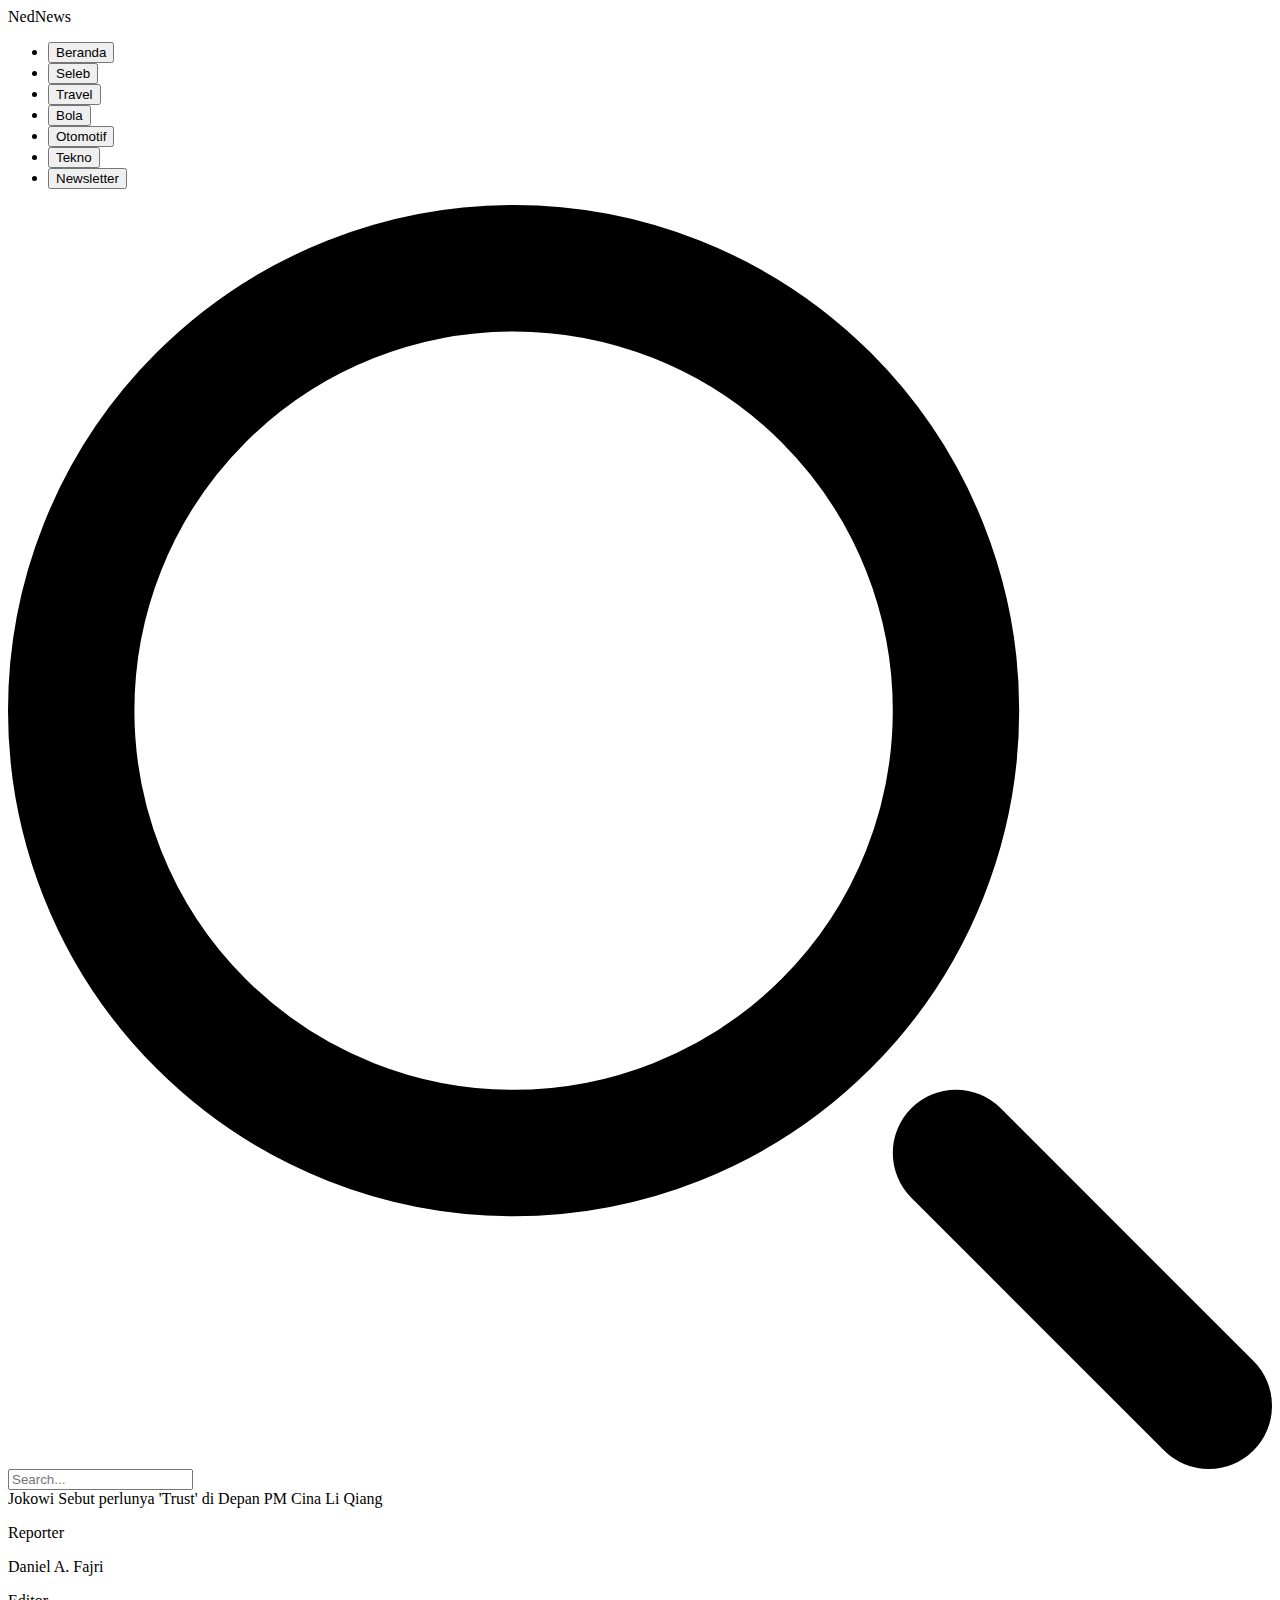
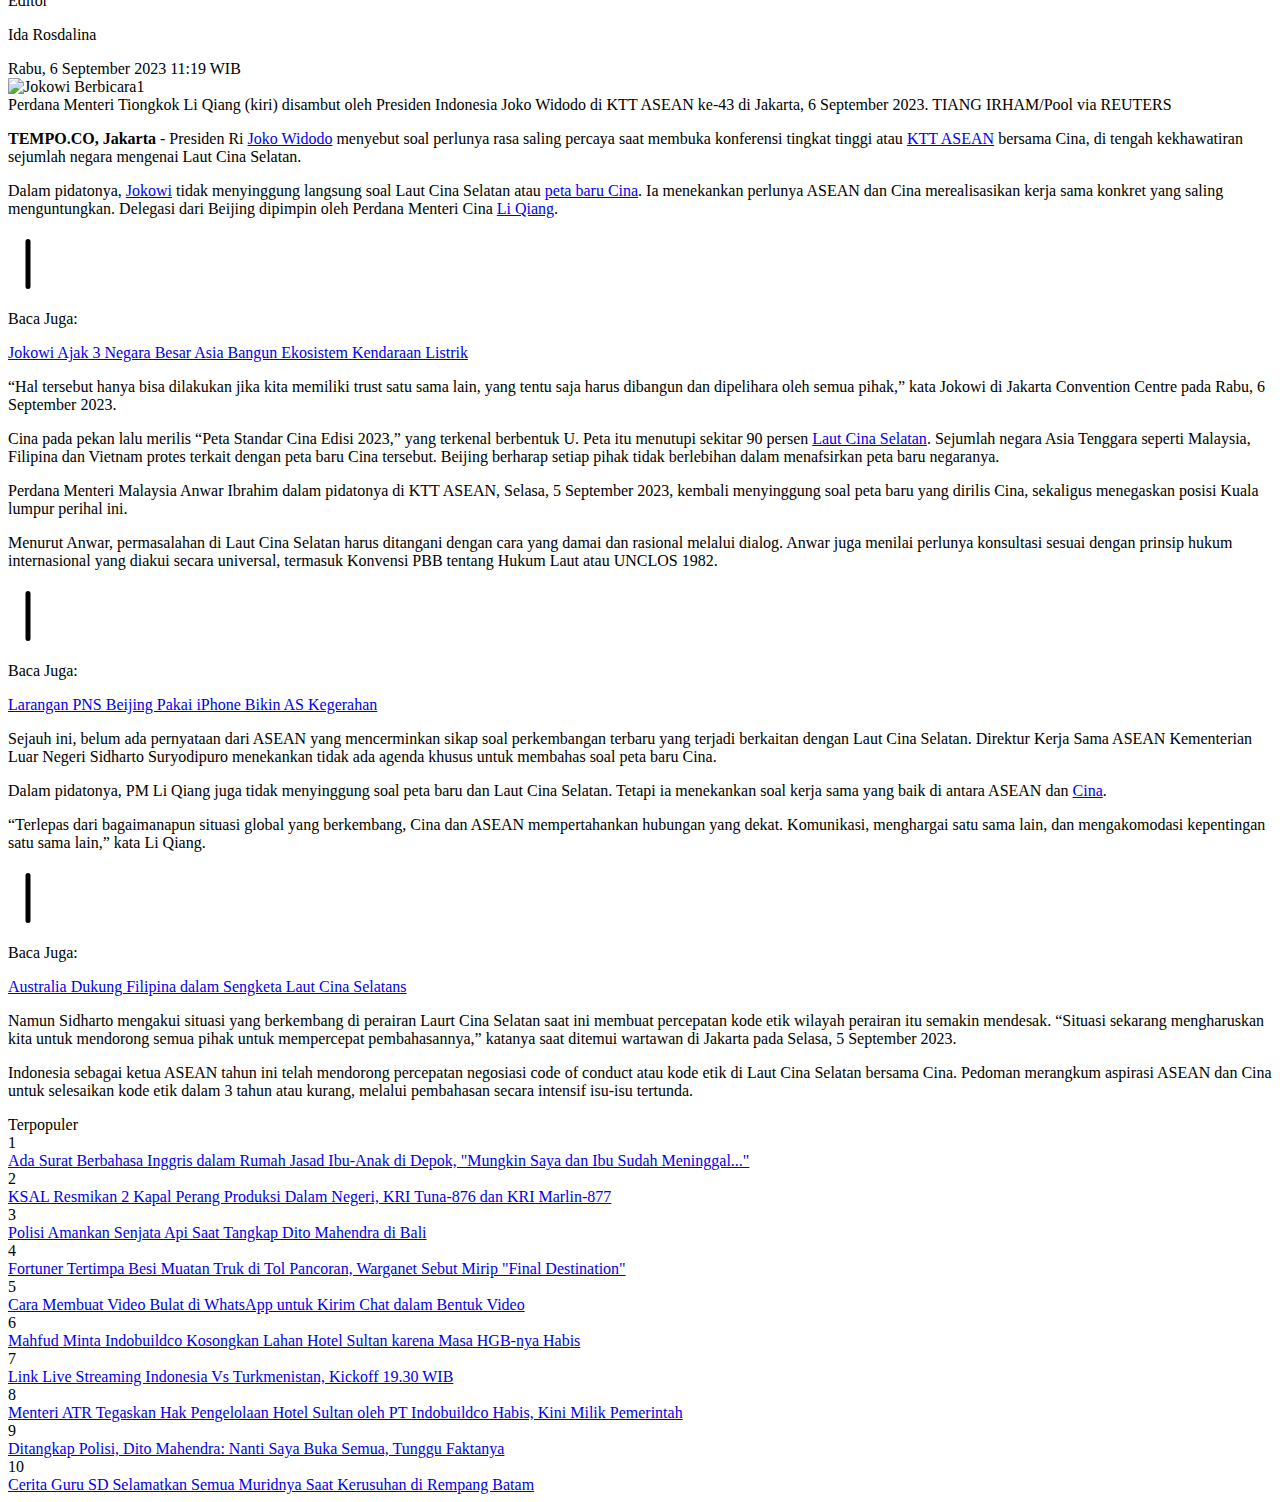
==== index.html @ 339fcae9 "Rename assignment1.html to index.html" ====
<html lang="en">
<head>
    <meta charset="UTF-8">
    <meta name="viewport" content="width=device-width, initial-scale=1.0">
    
    <link href="./tailwindstyle.css" rel="stylesheet">
    <title>NedNews</title>
    
    <link rel = "icon" href ="title.png" type = "image/x-icon">

</head>
<body>
    <nav class="border-black">
        <div class="border-b-2 flex flex-wrap items-centers justify-between max-w-full px-24">
            <a class="flex items-center pl-4">
                <div class="font-bold text-black opacity-90 text-2xl">
                    NedNews
                </div>
            </a>
            <div class="block w-auto items-center pt-4">
                <ul class="flex font-medium text-lg flex-row space-x-10 p-0">
                    <li>
                        <a href="https://www.tempo.co/"><button class="px-2 hover:text-blue-400">Beranda</button></a>
                    </li>
                    <li>
                        <a href="https://seleb.tempo.co/"><button class="px-2 hover:text-blue-400">Seleb</button></a>
                    </li>
                    <li>
                        <a href="https://travel.tempo.co/"><button class="px-2 hover:text-blue-400">Travel</button></a>
                    </li>
                    <li>
                        <a href="https://bola.tempo.co/"><button class="px-2 hover:text-blue-400">Bola</button></a>
                    </li>
                    <li>
                        <a href="https://otomotif.tempo.co/"><button class="px-2 hover:text-blue-400">Otomotif</button></a>
                    </li>
                    <li>
                        <a href="https://tekno.tempo.co/"><button class="px-2 hover:text-blue-400">Tekno</button></a>
                    </li>
                    <li>
                        <a href="https://newsletter.tempo.co/"><button id="test" class="px-2 hover:text-blue-400">Newsletter</button></a>
                    </li>
                </ul>
            </div>
            
            <div class="items-center pt-3 mb-3">
                <div class="relative">
                    <div class="absolute inset-2.5 w-4 h-4 flex items-center pointer-events-none">
                        <svg class=" text-black" aria-hidden="true" xmlns="http://www.w3.org/2000/svg" fill="none" viewBox="0 0 20 20">
                            <path stroke="currentColor" stroke-linecap="round" stroke-linejoin="round" stroke-width="2" d="m19 19-4-4m0-7A7 7 0 1 1 1 8a7 7 0 0 1 14 0Z"/>
                        </svg>
                    </div>
                    <input id="searchUP" type="text" placeholder="Search..." class="pl-9 p-1 border-2 rounded-xl border-spacing-5 px-4  focus:ring-2   focus:outline-none focus:ring-blue-400">
                </div>
            </div>
        </div>
    </nav>
    <!-- <div class="flex items-center justify-center"> -->
    <div>
        <div class="flex flex-row justify-between">
            <div class="pt-20 flex flex-col items-center md:max-w-screen-xl mx-auto">
                <div class="text-3xl font-bold text-blue-500 mb-4 text-center">
                    Jokowi Sebut perlunya 'Trust' di Depan PM Cina Li Qiang
                </div>
                <div class="flex flex-col items-center">
                    <div class="flex gap-3">
                        <div>
                            <p class="text-xs font-serif">
                                Reporter
                            </p>
                            <p class="text-xs font-serif font-bold">
                                Daniel A. Fajri
                            </p>
                        </div>
                        <div>
                            <p class="text-xs font-serif">
                                Editor
                            </p>
                            <p class="text-xs font-serif font-bold">
                                Ida Rosdalina
                            </p>   
                        </div>
                    </div>
                    <div class="m-1 mb-4 text-sm font-sans">
                        Rabu, 6 September 2023 11:19 WIB
                    </div>
                </div>
                <div class="items-center flex flex-col">
                    <img src="https://statik.tempo.co/data/2023/09/06/id_1234534/1234534_720.jpg" alt="Jokowi Berbicara1" class="w-128 h-auto" >
                    <div class="max-w-lg text-xs opacity-40 mb-4">
                        Perdana Menteri Tiongkok Li Qiang (kiri) disambut oleh Presiden Indonesia Joko Widodo di KTT ASEAN ke-43 di Jakarta, 6 September 2023. TIANG IRHAM/Pool via REUTERS
                    </div>
                </div>
                <div class="max-w-4xl">
                    <div class="font-sans mb-20">
                        <p>
                            <p class="pb-4">
                            <strong class="font-bold">TEMPO.CO, Jakarta </strong>- Presiden Ri <a href="https://www.tempo.co/tag/joko-widodo" class="font-medium text-blue-600 underline">Joko Widodo</a> menyebut soal perlunya rasa saling percaya saat membuka konferensi tingkat tinggi atau <a href="https://www.tempo.co/tag/ktt-asean" class="font-medium text-blue-600 underline">KTT ASEAN</a> bersama Cina, di tengah kekhawatiran sejumlah negara mengenai Laut Cina Selatan.
                            </p>
                            <p class="pb-4">
                                Dalam pidatonya, <a href="https://www.tempo.co/tag/joko-widodo" class="font-medium text-blue-600 underline">Jokowi</a> tidak menyinggung langsung soal Laut Cina Selatan atau <a href="https://www.tempo.co/tag/peta-baru-cina" class="font-medium text-blue-600 underline">peta baru Cina</a>. Ia menekankan perlunya ASEAN dan Cina merealisasikan kerja sama konkret yang saling menguntungkan. Delegasi dari Beijing dipimpin oleh Perdana Menteri Cina <a href="https://www.tempo.co/tag/li-qiang" class="font-medium text-blue-600 underline">Li Qiang</a>.
                            </p>
                            <div class="mb-4 relative flex border bg-slate-50 py-4">
                                <svg xmlns="http://www.w3.org/2000/svg" width="60px" height="60px" viewBox="4 0 24 24" fill="none">
                                    <g id="Interface / Line_Xl">
                                    <path id="Vector" d="M12 21V3" stroke="#000000" stroke-width="2" stroke-linecap="round" stroke-linejoin="round"/>
                                    </g>
                                    </svg>
                                <div class="absolute top-5 left-10">
                                    <p class="flex font-mono font-bold text-gray-800"> Baca Juga:</p>
                                    <a href="https://otomotif.tempo.co/read/1768858/jokowi-ajak-3-negara-besar-asia-bangun-ekosistem-kendaraan-listrik" class="hover:underline font-bold text-red-700 ">Jokowi Ajak 3 Negara Besar Asia Bangun Ekosistem Kendaraan Listrik</a>
                                </div>
                            </div>
                            <p class="pb-4">
                                “Hal tersebut hanya bisa dilakukan jika kita memiliki trust satu sama lain, yang tentu saja harus dibangun dan dipelihara oleh semua pihak,” kata Jokowi di Jakarta Convention Centre pada Rabu, 6 September 2023.
                            </p>
                            <p class="pb-4">
                                Cina pada pekan lalu merilis “Peta Standar Cina Edisi 2023,” yang terkenal berbentuk U. Peta itu menutupi sekitar 90 persen <a href="https://www.tempo.co/tag/laut-cina-selatan" class="font-medium text-blue-600 underline">Laut Cina Selatan</a>. Sejumlah negara Asia Tenggara seperti Malaysia, Filipina dan Vietnam protes terkait dengan peta baru Cina tersebut. Beijing berharap setiap pihak tidak berlebihan dalam menafsirkan peta baru negaranya.
                            </p>
                            <p class="pb-4">
                                Perdana Menteri Malaysia Anwar Ibrahim dalam pidatonya di KTT ASEAN, Selasa, 5 September 2023, kembali menyinggung soal peta baru yang dirilis Cina, sekaligus menegaskan posisi Kuala lumpur perihal ini. 
                            </p>
                            <p class="pb-4">
                                Menurut Anwar, permasalahan di Laut Cina Selatan harus ditangani dengan cara yang damai dan rasional melalui dialog. Anwar juga menilai perlunya konsultasi sesuai dengan prinsip hukum internasional yang diakui secara universal, termasuk Konvensi PBB tentang Hukum Laut atau UNCLOS 1982.
                            </p>
                            <div class="mb-4 relative flex border bg-slate-50 py-4">
                                <svg xmlns="http://www.w3.org/2000/svg" width="60px" height="60px" viewBox="4 0 24 24" fill="none">
                                    <g id="Interface / Line_Xl">
                                    <path id="Vector" d="M12 21V3" stroke="#000000" stroke-width="2" stroke-linecap="round" stroke-linejoin="round"/>
                                    </g>
                                    </svg>
                                <div class="absolute top-5 left-10">
                                    <p class="flex font-mono font-bold text-gray-800"> Baca Juga:</p>
                                    <a href="https://dunia.tempo.co/read/1769736/larangan-pns-beijing-pakai-iphone-bikin-as-kegerahan" class="hover:underline font-bold text-red-700 ">Larangan PNS Beijing Pakai iPhone Bikin AS Kegerahan</a>
                                </div>
                            </div>
                            <p class="pb-4">
                                Sejauh ini, belum ada pernyataan dari ASEAN yang mencerminkan sikap soal perkembangan terbaru yang terjadi berkaitan dengan Laut Cina Selatan. Direktur Kerja Sama ASEAN Kementerian Luar Negeri Sidharto Suryodipuro menekankan tidak ada agenda khusus untuk membahas soal peta baru Cina.
                            </p>
                            <p class="pb-4">
                                Dalam pidatonya, PM Li Qiang juga tidak menyinggung soal peta baru dan Laut Cina Selatan. Tetapi ia menekankan soal kerja sama yang baik di antara ASEAN dan <a href="https://www.tempo.co/tag/cina" class="font-medium text-blue-600 underline">Cina</a>.
                            </p>
                            <p class="pb-4">
                                “Terlepas dari bagaimanapun situasi global yang berkembang, Cina dan ASEAN mempertahankan hubungan yang dekat. Komunikasi, menghargai satu sama lain, dan mengakomodasi kepentingan satu sama lain,” kata Li Qiang.
                            </p>
                            <div class="mb-4 relative flex border bg-slate-50 py-4">
                                <svg xmlns="http://www.w3.org/2000/svg" width="60px" height="60px" viewBox="4 0 24 24" fill="none">
                                    <g id="Interface / Line_Xl">
                                    <path id="Vector" d="M12 21V3" stroke="#000000" stroke-width="2" stroke-linecap="round" stroke-linejoin="round"/>
                                    </g>
                                    </svg>
                                <div class="absolute top-5 left-10">
                                    <p class="flex font-mono font-bold text-gray-800"> Baca Juga:</p>
                                    <a href="https://dunia.tempo.co/read/1769719/australia-dukung-filipina-dalam-sengketa-laut-cina-selatan" class="hover:underline font-bold text-red-700 ">Australia Dukung Filipina dalam Sengketa Laut Cina Selatans</a>
                                </div>
                            </div>
                            <p class="pb-4">
                                Namun Sidharto mengakui situasi yang berkembang di perairan Laurt Cina Selatan saat ini membuat percepatan kode etik wilayah perairan itu semakin mendesak. “Situasi sekarang mengharuskan kita untuk mendorong semua pihak untuk mempercepat pembahasannya,” katanya saat ditemui wartawan di Jakarta pada Selasa, 5 September 2023.
                            </p>
                            <p class="pb-4">
                                Indonesia sebagai ketua ASEAN tahun ini telah mendorong percepatan negosiasi code of conduct atau kode etik di Laut Cina Selatan bersama Cina. Pedoman merangkum aspirasi ASEAN dan Cina untuk selesaikan kode etik dalam 3 tahun atau kurang, melalui pembahasan secara intensif isu-isu tertunda.
                            </p>
                        </p>
                    </div>
                  </div>      
            </div>
            <div class="mx-auto mt-72 max-w-xs px-50">
                <div class="flex flex-col items-center">
                    <span class="font-bold text-2xl">Terpopuler</span>
                    <span class="mt-4 px-14 h-1 bg-blue-500"></span>
                  </div>
                <div class="border bg-slate-200 rounded-xl mt-2 max-w-xs">
                    <div class="flex p-2 items-center border-b-slate-400 border-b-2">
                        <div class="p-6 px-8 text-3xl font-bold border-r-slate-600 border-r-2">
                            1
                        </div>
                        <div class="max-w-xs">
                            <a href="https://megapolitan.kompas.com/read/2023/09/08/14252741/ada-surat-berbahasa-inggris-dalam-rumah-jasad-ibu-anak-di-depok-mungkin" class="ml-5 line-clamp-3 hover:underline">
                                Ada Surat Berbahasa Inggris dalam Rumah Jasad Ibu-Anak di Depok, "Mungkin Saya dan Ibu Sudah Meninggal..."
                            </a>
                        </div>
                    </div>
                    <div class="flex p-2 items-center border-b-slate-400 border-b-2">
                        <div class="p-6 px-8 text-3xl font-bold border-r-slate-600 border-r-2">
                            2
                        </div>
                        <div class="max-w-xs">
                            <a href="https://nasional.kompas.com/read/2023/09/08/12225441/ksal-resmikan-2-kapal-perang-produksi-dalam-negeri-kri-tuna-876-dan-kri" class="ml-5 line-clamp-3 hover:underline">
                                KSAL Resmikan 2 Kapal Perang Produksi Dalam Negeri, KRI Tuna-876 dan KRI Marlin-877
                            </a>
                          </div>
                    </div>
                    <div class="flex p-2 items-center border-b-slate-400 border-b-2">
                        <div class="p-6 px-8 text-3xl font-bold border-r-slate-600 border-r-2">
                            3
                        </div>
                        <div class="max-w-xs">
                            <a href="https://nasional.kompas.com/read/2023/09/08/16330081/polisi-amankan-senjata-api-saat-tangkap-dito-mahendra-di-bali" class="ml-5 line-clamp-3 hover:underline">
                                Polisi Amankan Senjata Api Saat Tangkap Dito Mahendra di Bali
                            </a>
                          </div>
                    </div>
                    <div class="flex p-2 items-center border-b-slate-400 border-b-2">
                        <div class="p-6 px-8 text-3xl font-bold border-r-slate-600 border-r-2">
                            4
                        </div>
                        <div class="max-w-xs">
                            <a href="https://megapolitan.kompas.com/read/2023/09/08/13183061/fortuner-tertimpa-besi-muatan-truk-di-tol-pancoran-warganet-sebut-mirip" class="ml-5 line-clamp-3 hover:underline">
                                Fortuner Tertimpa Besi Muatan Truk di Tol Pancoran, Warganet Sebut Mirip "Final Destination"
                            </a>
                          </div>
                    </div>
                    <div class="flex p-2 items-center border-b-slate-400 border-b-2">
                        <div class="p-6 px-8 text-3xl font-bold border-r-slate-600 border-r-2">
                            5
                        </div>
                        <div class="max-w-xs">
                            <a href="https://tekno.kompas.com/read/2023/09/08/12150017/cara-membuat-video-bulat-di-whatsapp-untuk-kirim-chat-dalam-bentuk-video" class="ml-5 line-clamp-3 hover:underline">
                                Cara Membuat Video Bulat di WhatsApp untuk Kirim Chat dalam Bentuk Video
                            </a>
                          </div>
                    </div>
                    <div class="flex p-2 items-center border-b-slate-400 border-b-2">
                        <div class="p-6 px-8 text-3xl font-bold border-r-slate-600 border-r-2">
                            6
                        </div>
                        <div class="max-w-xs">
                            <a href="https://nasional.kompas.com/read/2023/09/08/13555091/mahfud-minta-indobuildco-kosongkan-lahan-hotel-sultan-karena-masa-hgb-nya" class="ml-5 line-clamp-3 hover:underline">
                                Mahfud Minta Indobuildco Kosongkan Lahan Hotel Sultan karena Masa HGB-nya Habis
                            </a>
                          </div>
                    </div>

                    <div class="flex p-2 items-center border-b-slate-400 border-b-2">
                        <div class="p-6 px-8 text-3xl font-bold border-r-slate-600 border-r-2">
                            7
                        </div>
                        <div class="max-w-xs">
                            <a href="https://bola.kompas.com/read/2023/09/08/18000028/link-live-streaming-indonesia-vs-turkmenistan-kickoff-19.30-wib" class="ml-5 line-clamp-3 hover:underline">
                                Link Live Streaming Indonesia Vs Turkmenistan, Kickoff 19.30 WIB
                            </a>
                          </div>
                    </div>
                                        
                    <div class="flex p-2 items-center border-b-slate-400 border-b-2">
                        <div class="p-6 px-8 text-3xl font-bold border-r-slate-600 border-r-2">
                            8
                        </div>
                        <div class="max-w-xs">
                            <a href="https://nasional.kompas.com/read/2023/09/08/14271681/menteri-atr-tegaskan-hak-pengelolaan-hotel-sultan-oleh-pt-indobuildco-habis" class="ml-5 line-clamp-3 hover:underline">
                                Menteri ATR Tegaskan Hak Pengelolaan Hotel Sultan oleh PT Indobuildco Habis, Kini Milik Pemerintah
                            </a>
                          </div>
                    </div>
                    <div class="flex p-2 items-center border-b-slate-400 border-b-2">
                        <div class="p-6 px-8 text-3xl font-bold border-r-slate-600 border-r-2">
                            9
                        </div>
                        <div class="max-w-xs">
                            <a href="https://nasional.kompas.com/read/2023/09/08/17063201/ditangkap-polisi-dito-mahendra-nanti-saya-buka-semua-tunggu-faktanya" class="ml-5 line-clamp-3 hover:underline">
                                Ditangkap Polisi, Dito Mahendra: Nanti Saya Buka Semua, Tunggu Faktanya
                            </a>
                          </div>
                    </div>
                    <div class="flex p-2 items-center">
                        <div class="p-6 text-3xl font-bold border-r-slate-600 border-r-2">
                            10
                        </div>
                        <div class="max-w-xs">
                            <a href="https://regional.kompas.com/read/2023/09/08/131000478/cerita-guru-sd-selamatkan-semua-muridnya-saat-kerusuhan-di-rempang-batam" class="ml-5 line-clamp-3 hover:underline">
                                Cerita Guru SD Selamatkan Semua Muridnya Saat Kerusuhan di Rempang Batam
                            </a>
                          </div>
                    </div>
                </div>
            </div>
        </div>
    </div>
    <script src="scripts.js"></script>
    </body>
</html>
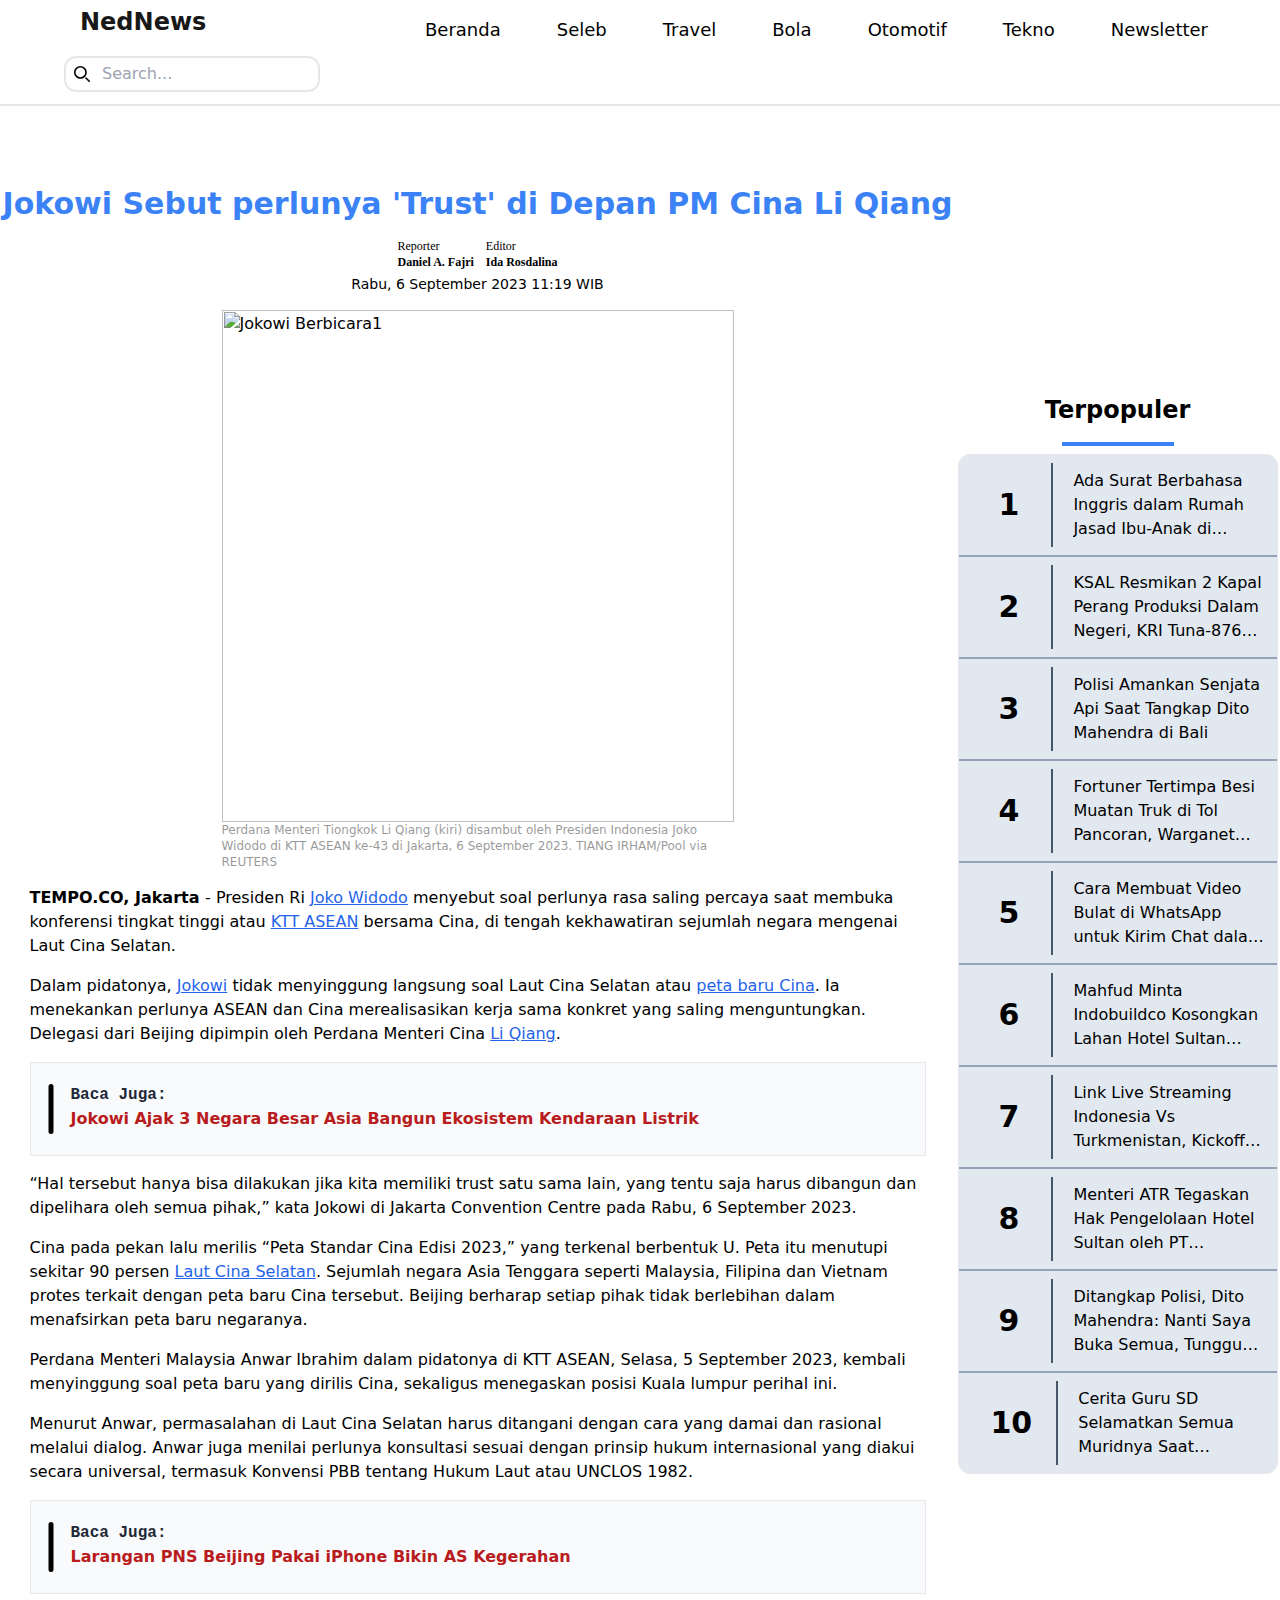
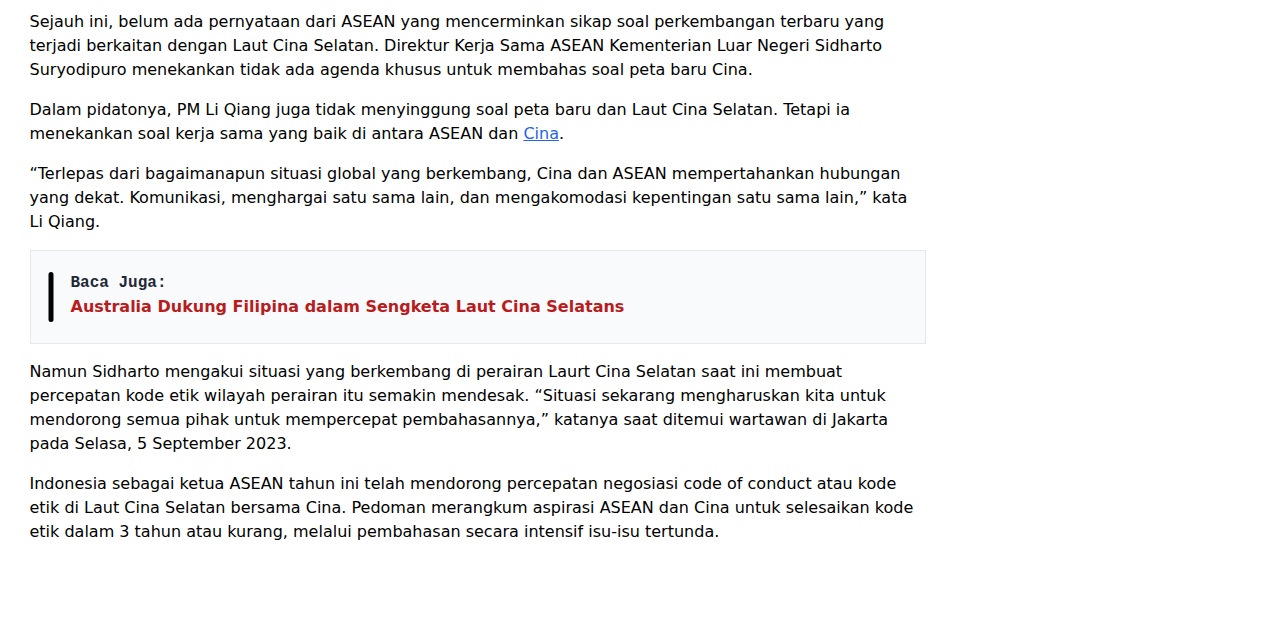
==== commit b7d03a32: "test mobile view" ====
--- a/index.html
+++ b/index.html
@@ -3,7 +3,7 @@
     <meta charset="UTF-8">
     <meta name="viewport" content="width=device-width, initial-scale=1.0">
     
-    <link href="./tailwindstyle.css" rel="stylesheet">
+    <link href="tailwindstyle.css" rel="stylesheet">
     <title>NedNews</title>
     
     <link rel = "icon" href ="title.png" type = "image/x-icon">
@@ -11,14 +11,14 @@
 </head>
 <body>
     <nav class="border-black">
-        <div class="border-b-2 flex flex-wrap items-centers justify-between max-w-full px-24">
+        <div class="border-b-2 flex flex-wrap items-centers justify-center md:justify-between max-w-full px-16">
             <a class="flex items-center pl-4">
                 <div class="font-bold text-black opacity-90 text-2xl">
                     NedNews
                 </div>
             </a>
-            <div class="block w-auto items-center pt-4">
-                <ul class="flex font-medium text-lg flex-row space-x-10 p-0">
+            <div class="border-t-2 md:border-t-0 md:block w-auto items-center lg:pt-4 pt-3">
+                <ul class="flex font-medium text-lg flex-row lg:space-x-10 space-x-0 p-0">
                     <li>
                         <a href="https://www.tempo.co/"><button class="px-2 hover:text-blue-400">Beranda</button></a>
                     </li>
@@ -43,7 +43,7 @@
                 </ul>
             </div>
             
-            <div class="items-center pt-3 mb-3">
+            <div class="hidden xl:block items-center pt-3 mb-3">
                 <div class="relative">
                     <div class="absolute inset-2.5 w-4 h-4 flex items-center pointer-events-none">
                         <svg class=" text-black" aria-hidden="true" xmlns="http://www.w3.org/2000/svg" fill="none" viewBox="0 0 20 20">
@@ -58,7 +58,7 @@
     <!-- <div class="flex items-center justify-center"> -->
     <div>
         <div class="flex flex-row justify-between">
-            <div class="pt-20 flex flex-col items-center md:max-w-screen-xl mx-auto">
+            <div class="pt-20 flex flex-col items-center max-w-screen-sm xl:max-w-screen-xl mx-auto">
                 <div class="text-3xl font-bold text-blue-500 mb-4 text-center">
                     Jokowi Sebut perlunya 'Trust' di Depan PM Cina Li Qiang
                 </div>
@@ -164,7 +164,7 @@
                     </div>
                   </div>      
             </div>
-            <div class="mx-auto mt-72 max-w-xs px-50">
+            <div class="hidden xl:block mx-auto mt-72 max-w-xs px-50">
                 <div class="flex flex-col items-center">
                     <span class="font-bold text-2xl">Terpopuler</span>
                     <span class="mt-4 px-14 h-1 bg-blue-500"></span>
@@ -278,4 +278,4 @@
     </div>
     <script src="scripts.js"></script>
     </body>
-</html>
+</html>--- a/tailwindstyle.css
+++ b/tailwindstyle.css
@@ -0,0 +1,1053 @@
+/*
+! tailwindcss v3.3.3 | MIT License | https://tailwindcss.com
+*/
+
+/*
+1. Prevent padding and border from affecting element width. (https://github.com/mozdevs/cssremedy/issues/4)
+2. Allow adding a border to an element by just adding a border-width. (https://github.com/tailwindcss/tailwindcss/pull/116)
+*/
+
+*,
+::before,
+::after {
+  box-sizing: border-box;
+  /* 1 */
+  border-width: 0;
+  /* 2 */
+  border-style: solid;
+  /* 2 */
+  border-color: #e5e7eb;
+  /* 2 */
+}
+
+::before,
+::after {
+  --tw-content: '';
+}
+
+/*
+1. Use a consistent sensible line-height in all browsers.
+2. Prevent adjustments of font size after orientation changes in iOS.
+3. Use a more readable tab size.
+4. Use the user's configured `sans` font-family by default.
+5. Use the user's configured `sans` font-feature-settings by default.
+6. Use the user's configured `sans` font-variation-settings by default.
+*/
+
+html {
+  line-height: 1.5;
+  /* 1 */
+  -webkit-text-size-adjust: 100%;
+  /* 2 */
+  -moz-tab-size: 4;
+  /* 3 */
+  -o-tab-size: 4;
+     tab-size: 4;
+  /* 3 */
+  font-family: ui-sans-serif, system-ui, -apple-system, BlinkMacSystemFont, "Segoe UI", Roboto, "Helvetica Neue", Arial, "Noto Sans", sans-serif, "Apple Color Emoji", "Segoe UI Emoji", "Segoe UI Symbol", "Noto Color Emoji";
+  /* 4 */
+  font-feature-settings: normal;
+  /* 5 */
+  font-variation-settings: normal;
+  /* 6 */
+}
+
+/*
+1. Remove the margin in all browsers.
+2. Inherit line-height from `html` so users can set them as a class directly on the `html` element.
+*/
+
+body {
+  margin: 0;
+  /* 1 */
+  line-height: inherit;
+  /* 2 */
+}
+
+/*
+1. Add the correct height in Firefox.
+2. Correct the inheritance of border color in Firefox. (https://bugzilla.mozilla.org/show_bug.cgi?id=190655)
+3. Ensure horizontal rules are visible by default.
+*/
+
+hr {
+  height: 0;
+  /* 1 */
+  color: inherit;
+  /* 2 */
+  border-top-width: 1px;
+  /* 3 */
+}
+
+/*
+Add the correct text decoration in Chrome, Edge, and Safari.
+*/
+
+abbr:where([title]) {
+  -webkit-text-decoration: underline dotted;
+          text-decoration: underline dotted;
+}
+
+/*
+Remove the default font size and weight for headings.
+*/
+
+h1,
+h2,
+h3,
+h4,
+h5,
+h6 {
+  font-size: inherit;
+  font-weight: inherit;
+}
+
+/*
+Reset links to optimize for opt-in styling instead of opt-out.
+*/
+
+a {
+  color: inherit;
+  text-decoration: inherit;
+}
+
+/*
+Add the correct font weight in Edge and Safari.
+*/
+
+b,
+strong {
+  font-weight: bolder;
+}
+
+/*
+1. Use the user's configured `mono` font family by default.
+2. Correct the odd `em` font sizing in all browsers.
+*/
+
+code,
+kbd,
+samp,
+pre {
+  font-family: ui-monospace, SFMono-Regular, Menlo, Monaco, Consolas, "Liberation Mono", "Courier New", monospace;
+  /* 1 */
+  font-size: 1em;
+  /* 2 */
+}
+
+/*
+Add the correct font size in all browsers.
+*/
+
+small {
+  font-size: 80%;
+}
+
+/*
+Prevent `sub` and `sup` elements from affecting the line height in all browsers.
+*/
+
+sub,
+sup {
+  font-size: 75%;
+  line-height: 0;
+  position: relative;
+  vertical-align: baseline;
+}
+
+sub {
+  bottom: -0.25em;
+}
+
+sup {
+  top: -0.5em;
+}
+
+/*
+1. Remove text indentation from table contents in Chrome and Safari. (https://bugs.chromium.org/p/chromium/issues/detail?id=999088, https://bugs.webkit.org/show_bug.cgi?id=201297)
+2. Correct table border color inheritance in all Chrome and Safari. (https://bugs.chromium.org/p/chromium/issues/detail?id=935729, https://bugs.webkit.org/show_bug.cgi?id=195016)
+3. Remove gaps between table borders by default.
+*/
+
+table {
+  text-indent: 0;
+  /* 1 */
+  border-color: inherit;
+  /* 2 */
+  border-collapse: collapse;
+  /* 3 */
+}
+
+/*
+1. Change the font styles in all browsers.
+2. Remove the margin in Firefox and Safari.
+3. Remove default padding in all browsers.
+*/
+
+button,
+input,
+optgroup,
+select,
+textarea {
+  font-family: inherit;
+  /* 1 */
+  font-feature-settings: inherit;
+  /* 1 */
+  font-variation-settings: inherit;
+  /* 1 */
+  font-size: 100%;
+  /* 1 */
+  font-weight: inherit;
+  /* 1 */
+  line-height: inherit;
+  /* 1 */
+  color: inherit;
+  /* 1 */
+  margin: 0;
+  /* 2 */
+  padding: 0;
+  /* 3 */
+}
+
+/*
+Remove the inheritance of text transform in Edge and Firefox.
+*/
+
+button,
+select {
+  text-transform: none;
+}
+
+/*
+1. Correct the inability to style clickable types in iOS and Safari.
+2. Remove default button styles.
+*/
+
+button,
+[type='button'],
+[type='reset'],
+[type='submit'] {
+  -webkit-appearance: button;
+  /* 1 */
+  background-color: transparent;
+  /* 2 */
+  background-image: none;
+  /* 2 */
+}
+
+/*
+Use the modern Firefox focus style for all focusable elements.
+*/
+
+:-moz-focusring {
+  outline: auto;
+}
+
+/*
+Remove the additional `:invalid` styles in Firefox. (https://github.com/mozilla/gecko-dev/blob/2f9eacd9d3d995c937b4251a5557d95d494c9be1/layout/style/res/forms.css#L728-L737)
+*/
+
+:-moz-ui-invalid {
+  box-shadow: none;
+}
+
+/*
+Add the correct vertical alignment in Chrome and Firefox.
+*/
+
+progress {
+  vertical-align: baseline;
+}
+
+/*
+Correct the cursor style of increment and decrement buttons in Safari.
+*/
+
+::-webkit-inner-spin-button,
+::-webkit-outer-spin-button {
+  height: auto;
+}
+
+/*
+1. Correct the odd appearance in Chrome and Safari.
+2. Correct the outline style in Safari.
+*/
+
+[type='search'] {
+  -webkit-appearance: textfield;
+  /* 1 */
+  outline-offset: -2px;
+  /* 2 */
+}
+
+/*
+Remove the inner padding in Chrome and Safari on macOS.
+*/
+
+::-webkit-search-decoration {
+  -webkit-appearance: none;
+}
+
+/*
+1. Correct the inability to style clickable types in iOS and Safari.
+2. Change font properties to `inherit` in Safari.
+*/
+
+::-webkit-file-upload-button {
+  -webkit-appearance: button;
+  /* 1 */
+  font: inherit;
+  /* 2 */
+}
+
+/*
+Add the correct display in Chrome and Safari.
+*/
+
+summary {
+  display: list-item;
+}
+
+/*
+Removes the default spacing and border for appropriate elements.
+*/
+
+blockquote,
+dl,
+dd,
+h1,
+h2,
+h3,
+h4,
+h5,
+h6,
+hr,
+figure,
+p,
+pre {
+  margin: 0;
+}
+
+fieldset {
+  margin: 0;
+  padding: 0;
+}
+
+legend {
+  padding: 0;
+}
+
+ol,
+ul,
+menu {
+  list-style: none;
+  margin: 0;
+  padding: 0;
+}
+
+/*
+Reset default styling for dialogs.
+*/
+
+dialog {
+  padding: 0;
+}
+
+/*
+Prevent resizing textareas horizontally by default.
+*/
+
+textarea {
+  resize: vertical;
+}
+
+/*
+1. Reset the default placeholder opacity in Firefox. (https://github.com/tailwindlabs/tailwindcss/issues/3300)
+2. Set the default placeholder color to the user's configured gray 400 color.
+*/
+
+input::-moz-placeholder, textarea::-moz-placeholder {
+  opacity: 1;
+  /* 1 */
+  color: #9ca3af;
+  /* 2 */
+}
+
+input::placeholder,
+textarea::placeholder {
+  opacity: 1;
+  /* 1 */
+  color: #9ca3af;
+  /* 2 */
+}
+
+/*
+Set the default cursor for buttons.
+*/
+
+button,
+[role="button"] {
+  cursor: pointer;
+}
+
+/*
+Make sure disabled buttons don't get the pointer cursor.
+*/
+
+:disabled {
+  cursor: default;
+}
+
+/*
+1. Make replaced elements `display: block` by default. (https://github.com/mozdevs/cssremedy/issues/14)
+2. Add `vertical-align: middle` to align replaced elements more sensibly by default. (https://github.com/jensimmons/cssremedy/issues/14#issuecomment-634934210)
+   This can trigger a poorly considered lint error in some tools but is included by design.
+*/
+
+img,
+svg,
+video,
+canvas,
+audio,
+iframe,
+embed,
+object {
+  display: block;
+  /* 1 */
+  vertical-align: middle;
+  /* 2 */
+}
+
+/*
+Constrain images and videos to the parent width and preserve their intrinsic aspect ratio. (https://github.com/mozdevs/cssremedy/issues/14)
+*/
+
+img,
+video {
+  max-width: 100%;
+  height: auto;
+}
+
+/* Make elements with the HTML hidden attribute stay hidden by default */
+
+[hidden] {
+  display: none;
+}
+
+*, ::before, ::after {
+  --tw-border-spacing-x: 0;
+  --tw-border-spacing-y: 0;
+  --tw-translate-x: 0;
+  --tw-translate-y: 0;
+  --tw-rotate: 0;
+  --tw-skew-x: 0;
+  --tw-skew-y: 0;
+  --tw-scale-x: 1;
+  --tw-scale-y: 1;
+  --tw-pan-x:  ;
+  --tw-pan-y:  ;
+  --tw-pinch-zoom:  ;
+  --tw-scroll-snap-strictness: proximity;
+  --tw-gradient-from-position:  ;
+  --tw-gradient-via-position:  ;
+  --tw-gradient-to-position:  ;
+  --tw-ordinal:  ;
+  --tw-slashed-zero:  ;
+  --tw-numeric-figure:  ;
+  --tw-numeric-spacing:  ;
+  --tw-numeric-fraction:  ;
+  --tw-ring-inset:  ;
+  --tw-ring-offset-width: 0px;
+  --tw-ring-offset-color: #fff;
+  --tw-ring-color: rgb(59 130 246 / 0.5);
+  --tw-ring-offset-shadow: 0 0 #0000;
+  --tw-ring-shadow: 0 0 #0000;
+  --tw-shadow: 0 0 #0000;
+  --tw-shadow-colored: 0 0 #0000;
+  --tw-blur:  ;
+  --tw-brightness:  ;
+  --tw-contrast:  ;
+  --tw-grayscale:  ;
+  --tw-hue-rotate:  ;
+  --tw-invert:  ;
+  --tw-saturate:  ;
+  --tw-sepia:  ;
+  --tw-drop-shadow:  ;
+  --tw-backdrop-blur:  ;
+  --tw-backdrop-brightness:  ;
+  --tw-backdrop-contrast:  ;
+  --tw-backdrop-grayscale:  ;
+  --tw-backdrop-hue-rotate:  ;
+  --tw-backdrop-invert:  ;
+  --tw-backdrop-opacity:  ;
+  --tw-backdrop-saturate:  ;
+  --tw-backdrop-sepia:  ;
+}
+
+::backdrop {
+  --tw-border-spacing-x: 0;
+  --tw-border-spacing-y: 0;
+  --tw-translate-x: 0;
+  --tw-translate-y: 0;
+  --tw-rotate: 0;
+  --tw-skew-x: 0;
+  --tw-skew-y: 0;
+  --tw-scale-x: 1;
+  --tw-scale-y: 1;
+  --tw-pan-x:  ;
+  --tw-pan-y:  ;
+  --tw-pinch-zoom:  ;
+  --tw-scroll-snap-strictness: proximity;
+  --tw-gradient-from-position:  ;
+  --tw-gradient-via-position:  ;
+  --tw-gradient-to-position:  ;
+  --tw-ordinal:  ;
+  --tw-slashed-zero:  ;
+  --tw-numeric-figure:  ;
+  --tw-numeric-spacing:  ;
+  --tw-numeric-fraction:  ;
+  --tw-ring-inset:  ;
+  --tw-ring-offset-width: 0px;
+  --tw-ring-offset-color: #fff;
+  --tw-ring-color: rgb(59 130 246 / 0.5);
+  --tw-ring-offset-shadow: 0 0 #0000;
+  --tw-ring-shadow: 0 0 #0000;
+  --tw-shadow: 0 0 #0000;
+  --tw-shadow-colored: 0 0 #0000;
+  --tw-blur:  ;
+  --tw-brightness:  ;
+  --tw-contrast:  ;
+  --tw-grayscale:  ;
+  --tw-hue-rotate:  ;
+  --tw-invert:  ;
+  --tw-saturate:  ;
+  --tw-sepia:  ;
+  --tw-drop-shadow:  ;
+  --tw-backdrop-blur:  ;
+  --tw-backdrop-brightness:  ;
+  --tw-backdrop-contrast:  ;
+  --tw-backdrop-grayscale:  ;
+  --tw-backdrop-hue-rotate:  ;
+  --tw-backdrop-invert:  ;
+  --tw-backdrop-opacity:  ;
+  --tw-backdrop-saturate:  ;
+  --tw-backdrop-sepia:  ;
+}
+
+.pointer-events-none {
+  pointer-events: none;
+}
+
+.absolute {
+  position: absolute;
+}
+
+.relative {
+  position: relative;
+}
+
+.inset-2 {
+  inset: 0.5rem;
+}
+
+.inset-2\.5 {
+  inset: 0.625rem;
+}
+
+.left-10 {
+  left: 2.5rem;
+}
+
+.top-5 {
+  top: 1.25rem;
+}
+
+.m-1 {
+  margin: 0.25rem;
+}
+
+.mx-auto {
+  margin-left: auto;
+  margin-right: auto;
+}
+
+.mb-20 {
+  margin-bottom: 5rem;
+}
+
+.mb-3 {
+  margin-bottom: 0.75rem;
+}
+
+.mb-4 {
+  margin-bottom: 1rem;
+}
+
+.ml-5 {
+  margin-left: 1.25rem;
+}
+
+.mt-2 {
+  margin-top: 0.5rem;
+}
+
+.mt-4 {
+  margin-top: 1rem;
+}
+
+.mt-72 {
+  margin-top: 18rem;
+}
+
+.line-clamp-3 {
+  overflow: hidden;
+  display: -webkit-box;
+  -webkit-box-orient: vertical;
+  -webkit-line-clamp: 3;
+}
+
+.block {
+  display: block;
+}
+
+.flex {
+  display: flex;
+}
+
+.hidden {
+  display: none;
+}
+
+.h-1 {
+  height: 0.25rem;
+}
+
+.h-4 {
+  height: 1rem;
+}
+
+.h-auto {
+  height: auto;
+}
+
+.w-128 {
+  width: 32rem;
+}
+
+.w-4 {
+  width: 1rem;
+}
+
+.w-auto {
+  width: auto;
+}
+
+.max-w-4xl {
+  max-width: 56rem;
+}
+
+.max-w-full {
+  max-width: 100%;
+}
+
+.max-w-lg {
+  max-width: 32rem;
+}
+
+.max-w-xs {
+  max-width: 20rem;
+}
+
+.max-w-screen-sm {
+  max-width: 640px;
+}
+
+.border-spacing-5 {
+  --tw-border-spacing-x: 1.25rem;
+  --tw-border-spacing-y: 1.25rem;
+  border-spacing: var(--tw-border-spacing-x) var(--tw-border-spacing-y);
+}
+
+.flex-row {
+  flex-direction: row;
+}
+
+.flex-col {
+  flex-direction: column;
+}
+
+.flex-wrap {
+  flex-wrap: wrap;
+}
+
+.items-center {
+  align-items: center;
+}
+
+.justify-center {
+  justify-content: center;
+}
+
+.justify-between {
+  justify-content: space-between;
+}
+
+.gap-3 {
+  gap: 0.75rem;
+}
+
+.space-x-10 > :not([hidden]) ~ :not([hidden]) {
+  --tw-space-x-reverse: 0;
+  margin-right: calc(2.5rem * var(--tw-space-x-reverse));
+  margin-left: calc(2.5rem * calc(1 - var(--tw-space-x-reverse)));
+}
+
+.space-x-6 > :not([hidden]) ~ :not([hidden]) {
+  --tw-space-x-reverse: 0;
+  margin-right: calc(1.5rem * var(--tw-space-x-reverse));
+  margin-left: calc(1.5rem * calc(1 - var(--tw-space-x-reverse)));
+}
+
+.space-x-1 > :not([hidden]) ~ :not([hidden]) {
+  --tw-space-x-reverse: 0;
+  margin-right: calc(0.25rem * var(--tw-space-x-reverse));
+  margin-left: calc(0.25rem * calc(1 - var(--tw-space-x-reverse)));
+}
+
+.space-x-0 > :not([hidden]) ~ :not([hidden]) {
+  --tw-space-x-reverse: 0;
+  margin-right: calc(0px * var(--tw-space-x-reverse));
+  margin-left: calc(0px * calc(1 - var(--tw-space-x-reverse)));
+}
+
+.rounded-xl {
+  border-radius: 0.75rem;
+}
+
+.border {
+  border-width: 1px;
+}
+
+.border-2 {
+  border-width: 2px;
+}
+
+.border-b-2 {
+  border-bottom-width: 2px;
+}
+
+.border-r-2 {
+  border-right-width: 2px;
+}
+
+.border-t-2 {
+  border-top-width: 2px;
+}
+
+.border-black {
+  --tw-border-opacity: 1;
+  border-color: rgb(0 0 0 / var(--tw-border-opacity));
+}
+
+.border-b-slate-400 {
+  --tw-border-opacity: 1;
+  border-bottom-color: rgb(148 163 184 / var(--tw-border-opacity));
+}
+
+.border-r-slate-600 {
+  --tw-border-opacity: 1;
+  border-right-color: rgb(71 85 105 / var(--tw-border-opacity));
+}
+
+.bg-blue-500 {
+  --tw-bg-opacity: 1;
+  background-color: rgb(59 130 246 / var(--tw-bg-opacity));
+}
+
+.bg-slate-200 {
+  --tw-bg-opacity: 1;
+  background-color: rgb(226 232 240 / var(--tw-bg-opacity));
+}
+
+.bg-slate-50 {
+  --tw-bg-opacity: 1;
+  background-color: rgb(248 250 252 / var(--tw-bg-opacity));
+}
+
+.p-0 {
+  padding: 0px;
+}
+
+.p-1 {
+  padding: 0.25rem;
+}
+
+.p-2 {
+  padding: 0.5rem;
+}
+
+.p-6 {
+  padding: 1.5rem;
+}
+
+.px-14 {
+  padding-left: 3.5rem;
+  padding-right: 3.5rem;
+}
+
+.px-2 {
+  padding-left: 0.5rem;
+  padding-right: 0.5rem;
+}
+
+.px-24 {
+  padding-left: 6rem;
+  padding-right: 6rem;
+}
+
+.px-4 {
+  padding-left: 1rem;
+  padding-right: 1rem;
+}
+
+.px-8 {
+  padding-left: 2rem;
+  padding-right: 2rem;
+}
+
+.py-4 {
+  padding-top: 1rem;
+  padding-bottom: 1rem;
+}
+
+.px-20 {
+  padding-left: 5rem;
+  padding-right: 5rem;
+}
+
+.px-16 {
+  padding-left: 4rem;
+  padding-right: 4rem;
+}
+
+.pb-4 {
+  padding-bottom: 1rem;
+}
+
+.pl-4 {
+  padding-left: 1rem;
+}
+
+.pl-9 {
+  padding-left: 2.25rem;
+}
+
+.pt-20 {
+  padding-top: 5rem;
+}
+
+.pt-3 {
+  padding-top: 0.75rem;
+}
+
+.pt-4 {
+  padding-top: 1rem;
+}
+
+.pt-2 {
+  padding-top: 0.5rem;
+}
+
+.text-center {
+  text-align: center;
+}
+
+.font-mono {
+  font-family: ui-monospace, SFMono-Regular, Menlo, Monaco, Consolas, "Liberation Mono", "Courier New", monospace;
+}
+
+.font-sans {
+  font-family: ui-sans-serif, system-ui, -apple-system, BlinkMacSystemFont, "Segoe UI", Roboto, "Helvetica Neue", Arial, "Noto Sans", sans-serif, "Apple Color Emoji", "Segoe UI Emoji", "Segoe UI Symbol", "Noto Color Emoji";
+}
+
+.font-serif {
+  font-family: ui-serif, Georgia, Cambria, "Times New Roman", Times, serif;
+}
+
+.text-2xl {
+  font-size: 1.5rem;
+  line-height: 2rem;
+}
+
+.text-3xl {
+  font-size: 1.875rem;
+  line-height: 2.25rem;
+}
+
+.text-lg {
+  font-size: 1.125rem;
+  line-height: 1.75rem;
+}
+
+.text-sm {
+  font-size: 0.875rem;
+  line-height: 1.25rem;
+}
+
+.text-xs {
+  font-size: 0.75rem;
+  line-height: 1rem;
+}
+
+.font-bold {
+  font-weight: 700;
+}
+
+.font-medium {
+  font-weight: 500;
+}
+
+.text-black {
+  --tw-text-opacity: 1;
+  color: rgb(0 0 0 / var(--tw-text-opacity));
+}
+
+.text-blue-500 {
+  --tw-text-opacity: 1;
+  color: rgb(59 130 246 / var(--tw-text-opacity));
+}
+
+.text-blue-600 {
+  --tw-text-opacity: 1;
+  color: rgb(37 99 235 / var(--tw-text-opacity));
+}
+
+.text-gray-800 {
+  --tw-text-opacity: 1;
+  color: rgb(31 41 55 / var(--tw-text-opacity));
+}
+
+.text-red-700 {
+  --tw-text-opacity: 1;
+  color: rgb(185 28 28 / var(--tw-text-opacity));
+}
+
+.underline {
+  text-decoration-line: underline;
+}
+
+.opacity-40 {
+  opacity: 0.4;
+}
+
+.opacity-90 {
+  opacity: 0.9;
+}
+
+.hover\:text-blue-400:hover {
+  --tw-text-opacity: 1;
+  color: rgb(96 165 250 / var(--tw-text-opacity));
+}
+
+.hover\:underline:hover {
+  text-decoration-line: underline;
+}
+
+.focus\:outline-none:focus {
+  outline: 2px solid transparent;
+  outline-offset: 2px;
+}
+
+.focus\:ring-2:focus {
+  --tw-ring-offset-shadow: var(--tw-ring-inset) 0 0 0 var(--tw-ring-offset-width) var(--tw-ring-offset-color);
+  --tw-ring-shadow: var(--tw-ring-inset) 0 0 0 calc(2px + var(--tw-ring-offset-width)) var(--tw-ring-color);
+  box-shadow: var(--tw-ring-offset-shadow), var(--tw-ring-shadow), var(--tw-shadow, 0 0 #0000);
+}
+
+.focus\:ring-blue-400:focus {
+  --tw-ring-opacity: 1;
+  --tw-ring-color: rgb(96 165 250 / var(--tw-ring-opacity));
+}
+
+@media (min-width: 640px) {
+  .sm\:border-t-2 {
+    border-top-width: 2px;
+  }
+}
+
+@media (min-width: 768px) {
+  .md\:mx-auto {
+    margin-left: auto;
+    margin-right: auto;
+  }
+
+  .md\:block {
+    display: block;
+  }
+
+  .md\:hidden {
+    display: none;
+  }
+
+  .md\:max-w-screen-xl {
+    max-width: 1280px;
+  }
+
+  .md\:justify-between {
+    justify-content: space-between;
+  }
+
+  .md\:space-x-10 > :not([hidden]) ~ :not([hidden]) {
+    --tw-space-x-reverse: 0;
+    margin-right: calc(2.5rem * var(--tw-space-x-reverse));
+    margin-left: calc(2.5rem * calc(1 - var(--tw-space-x-reverse)));
+  }
+
+  .md\:border-b-2 {
+    border-bottom-width: 2px;
+  }
+
+  .md\:border-t-0 {
+    border-top-width: 0px;
+  }
+}
+
+@media (min-width: 1024px) {
+  .lg\:block {
+    display: block;
+  }
+
+  .lg\:hidden {
+    display: none;
+  }
+
+  .lg\:space-x-10 > :not([hidden]) ~ :not([hidden]) {
+    --tw-space-x-reverse: 0;
+    margin-right: calc(2.5rem * var(--tw-space-x-reverse));
+    margin-left: calc(2.5rem * calc(1 - var(--tw-space-x-reverse)));
+  }
+
+  .lg\:border-t-2 {
+    border-top-width: 2px;
+  }
+
+  .lg\:pt-4 {
+    padding-top: 1rem;
+  }
+}
+
+@media (min-width: 1280px) {
+  .xl\:block {
+    display: block;
+  }
+
+  .xl\:max-w-screen-xl {
+    max-width: 1280px;
+  }
+}
+
+@media (min-width: 1536px) {
+  .\32xl\:block {
+    display: block;
+  }
+}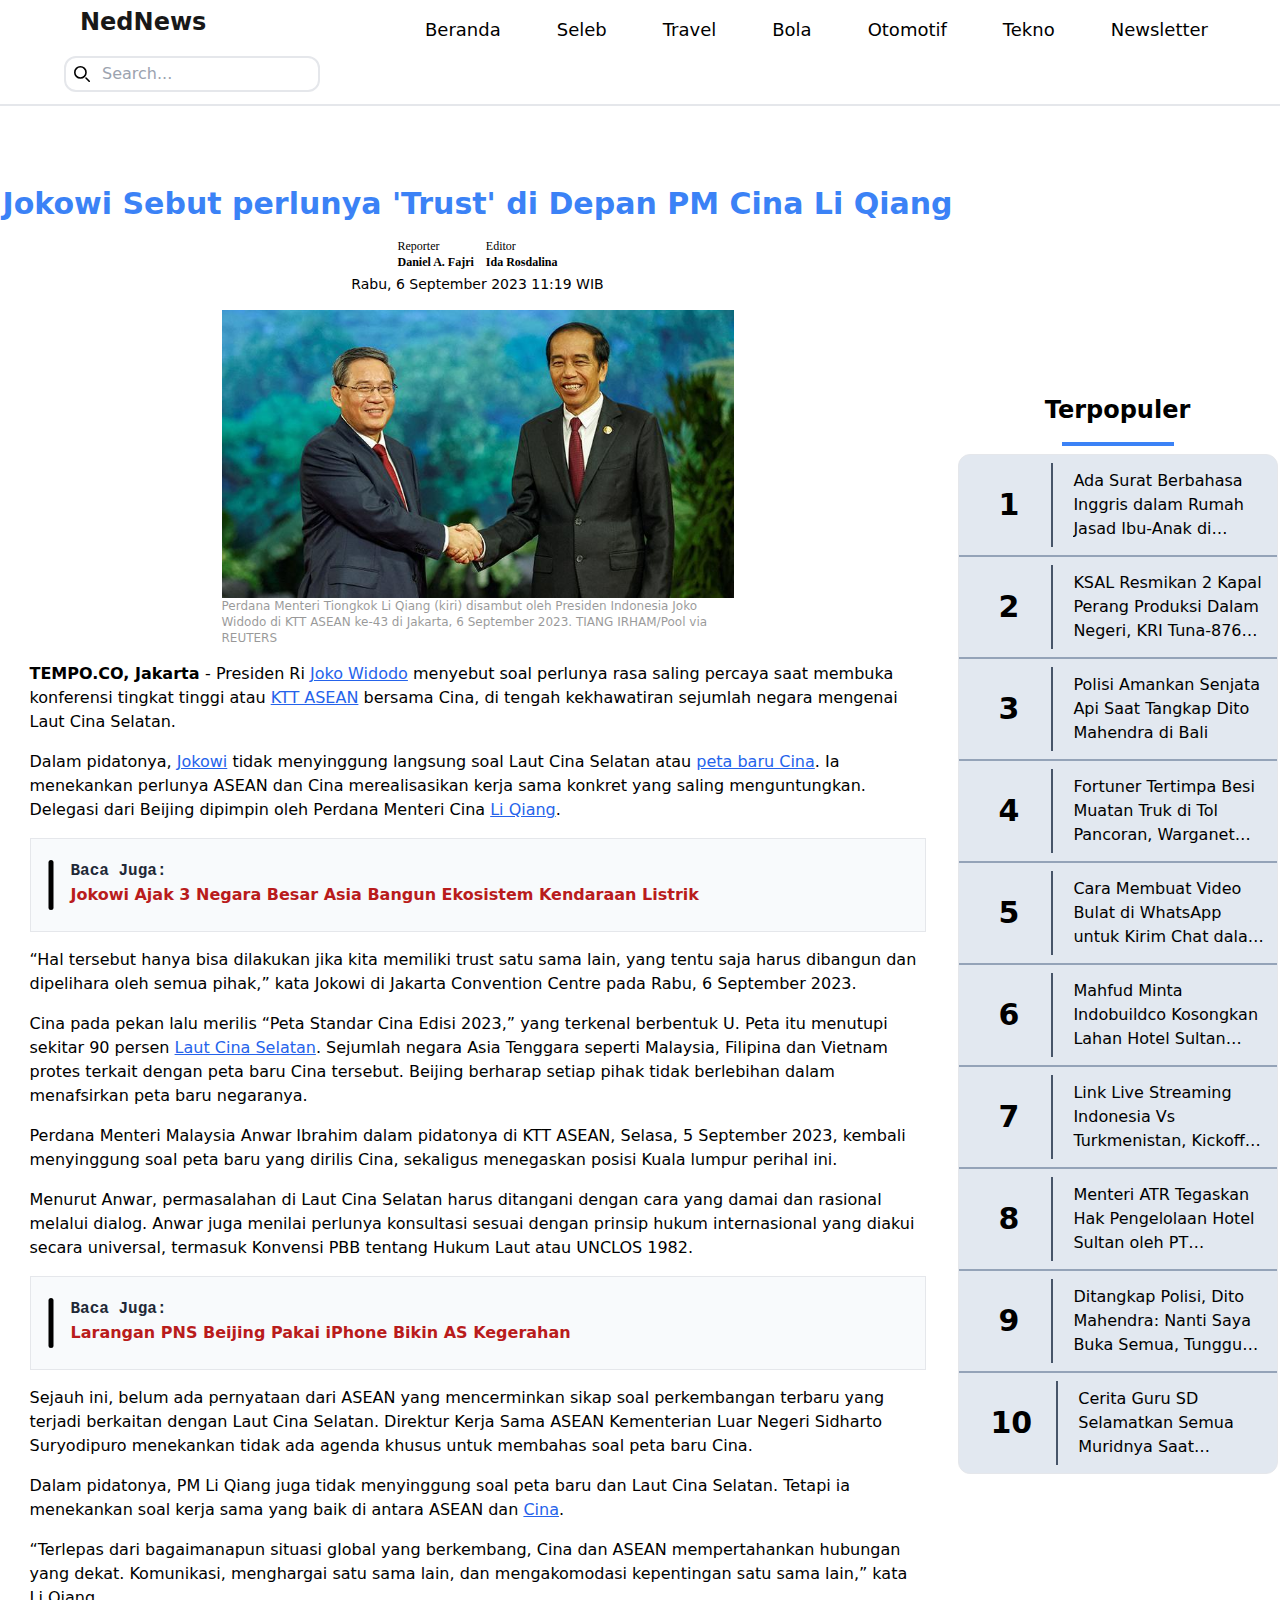
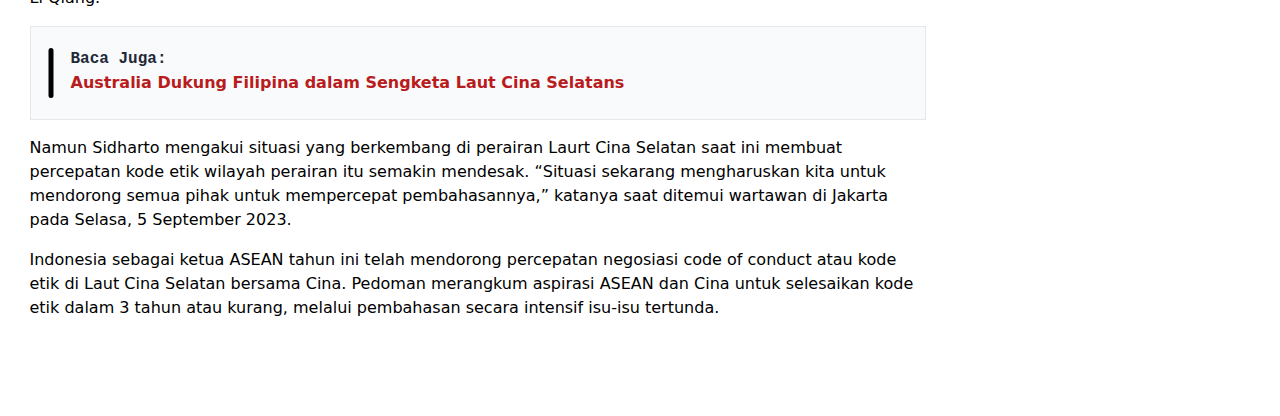
==== commit b76d2d75: "change target and href local" ====
--- a/index.html
+++ b/index.html
@@ -6,39 +6,39 @@
     <link href="tailwindstyle.css" rel="stylesheet">
     <title>NedNews</title>
     
-    <link rel = "icon" href ="title.png" type = "image/x-icon">
+    <link rel = "icon" href ="./imgs/title.png" type = "image/x-icon">
 
 </head>
 <body>
     <nav class="border-black">
         <div class="border-b-2 flex flex-wrap items-centers justify-center md:justify-between max-w-full px-16">
             <a class="flex items-center pl-4">
-                <div class="font-bold text-black opacity-90 text-2xl">
+                <div class="font-bold text-black opacity-90 text-xl md:text-2xl">
                     NedNews
                 </div>
             </a>
             <div class="border-t-2 md:border-t-0 md:block w-auto items-center lg:pt-4 pt-3">
-                <ul class="flex font-medium text-lg flex-row lg:space-x-10 space-x-0 p-0">
-                    <li>
-                        <a href="https://www.tempo.co/"><button class="px-2 hover:text-blue-400">Beranda</button></a>
-                    </li>
-                    <li>
-                        <a href="https://seleb.tempo.co/"><button class="px-2 hover:text-blue-400">Seleb</button></a>
-                    </li>
-                    <li>
-                        <a href="https://travel.tempo.co/"><button class="px-2 hover:text-blue-400">Travel</button></a>
-                    </li>
-                    <li>
-                        <a href="https://bola.tempo.co/"><button class="px-2 hover:text-blue-400">Bola</button></a>
-                    </li>
-                    <li>
-                        <a href="https://otomotif.tempo.co/"><button class="px-2 hover:text-blue-400">Otomotif</button></a>
-                    </li>
-                    <li>
-                        <a href="https://tekno.tempo.co/"><button class="px-2 hover:text-blue-400">Tekno</button></a>
-                    </li>
-                    <li>
-                        <a href="https://newsletter.tempo.co/"><button id="test" class="px-2 hover:text-blue-400">Newsletter</button></a>
+                <ul class="flex font-medium text-sm md:text-lg flex-row lg:space-x-10 space-x-0 p-0">
+                    <li>
+                        <a target="_blank" rel="noopener" href="https://www.tempo.co/"><button class="px-2 hover:text-blue-400">Beranda</button></a>
+                    </li>
+                    <li>
+                        <a target="_blank" rel="noopener" href="https://seleb.tempo.co/"><button class="px-2 hover:text-blue-400">Seleb</button></a>
+                    </li>
+                    <li>
+                        <a target="_blank" rel="noopener" href="https://travel.tempo.co/"><button class="px-2 hover:text-blue-400">Travel</button></a>
+                    </li>
+                    <li>
+                        <a target="_blank" rel="noopener" href="https://bola.tempo.co/"><button class="px-2 hover:text-blue-400">Bola</button></a>
+                    </li>
+                    <li>
+                        <a target="_blank" rel="noopener" href="https://otomotif.tempo.co/"><button class="px-2 hover:text-blue-400">Otomotif</button></a>
+                    </li>
+                    <li>
+                        <a target="_blank" rel="noopener" href="https://tekno.tempo.co/"><button class="px-2 hover:text-blue-400">Tekno</button></a>
+                    </li>
+                    <li>
+                        <a target="_blank" rel="noopener" href="https://newsletter.tempo.co/"><button id="test" class="px-2 hover:text-blue-400">Newsletter</button></a>
                     </li>
                 </ul>
             </div>
@@ -59,7 +59,7 @@
     <div>
         <div class="flex flex-row justify-between">
             <div class="pt-20 flex flex-col items-center max-w-screen-sm xl:max-w-screen-xl mx-auto">
-                <div class="text-3xl font-bold text-blue-500 mb-4 text-center">
+                <div class="text-lg md:text-3xl font-bold text-blue-500 mb-4 text-center">
                     Jokowi Sebut perlunya 'Trust' di Depan PM Cina Li Qiang
                 </div>
                 <div class="flex flex-col items-center">
@@ -81,24 +81,24 @@
                             </p>   
                         </div>
                     </div>
-                    <div class="m-1 mb-4 text-sm font-sans">
+                    <div class="m-1 mb-4 text-xs md:text-sm font-sans">
                         Rabu, 6 September 2023 11:19 WIB
                     </div>
                 </div>
                 <div class="items-center flex flex-col">
-                    <img src="https://statik.tempo.co/data/2023/09/06/id_1234534/1234534_720.jpg" alt="Jokowi Berbicara1" class="w-128 h-auto" >
-                    <div class="max-w-lg text-xs opacity-40 mb-4">
+                    <img src="./imgs/1234534_720.jpg" alt="Jokowi Berbicara1" class="w-64 md:w-128 h-auto" >
+                    <div class="max-w-xs md:max-w-lg text-xs opacity-40 mb-4">
                         Perdana Menteri Tiongkok Li Qiang (kiri) disambut oleh Presiden Indonesia Joko Widodo di KTT ASEAN ke-43 di Jakarta, 6 September 2023. TIANG IRHAM/Pool via REUTERS
                     </div>
                 </div>
-                <div class="max-w-4xl">
+                <div class="max-w-md lg:max-w-4xl">
                     <div class="font-sans mb-20">
                         <p>
-                            <p class="pb-4">
-                            <strong class="font-bold">TEMPO.CO, Jakarta </strong>- Presiden Ri <a href="https://www.tempo.co/tag/joko-widodo" class="font-medium text-blue-600 underline">Joko Widodo</a> menyebut soal perlunya rasa saling percaya saat membuka konferensi tingkat tinggi atau <a href="https://www.tempo.co/tag/ktt-asean" class="font-medium text-blue-600 underline">KTT ASEAN</a> bersama Cina, di tengah kekhawatiran sejumlah negara mengenai Laut Cina Selatan.
-                            </p>
-                            <p class="pb-4">
-                                Dalam pidatonya, <a href="https://www.tempo.co/tag/joko-widodo" class="font-medium text-blue-600 underline">Jokowi</a> tidak menyinggung langsung soal Laut Cina Selatan atau <a href="https://www.tempo.co/tag/peta-baru-cina" class="font-medium text-blue-600 underline">peta baru Cina</a>. Ia menekankan perlunya ASEAN dan Cina merealisasikan kerja sama konkret yang saling menguntungkan. Delegasi dari Beijing dipimpin oleh Perdana Menteri Cina <a href="https://www.tempo.co/tag/li-qiang" class="font-medium text-blue-600 underline">Li Qiang</a>.
+                            <p class="pb-4 text-sm md:text-base">
+                            <strong class="font-bold">TEMPO.CO, Jakarta </strong>- Presiden Ri <a target="_blank" rel="noopener" target="_blank" rel="noopener" href="https://www.tempo.co/tag/joko-widodo" class="font-medium text-blue-600 underline">Joko Widodo</a> menyebut soal perlunya rasa saling percaya saat membuka konferensi tingkat tinggi atau <a target="_blank" rel="noopener" href="https://www.tempo.co/tag/ktt-asean" class="font-medium text-blue-600 underline">KTT ASEAN</a> bersama Cina, di tengah kekhawatiran sejumlah negara mengenai Laut Cina Selatan.
+                            </p>
+                            <p class="pb-4 text-sm md:text-base">
+                                Dalam pidatonya, <a target="_blank" rel="noopener" href="https://www.tempo.co/tag/joko-widodo" class="font-medium text-blue-600 underline">Jokowi</a> tidak menyinggung langsung soal Laut Cina Selatan atau <a target="_blank" rel="noopener" href="https://www.tempo.co/tag/peta-baru-cina" class="font-medium text-blue-600 underline">peta baru Cina</a>. Ia menekankan perlunya ASEAN dan Cina merealisasikan kerja sama konkret yang saling menguntungkan. Delegasi dari Beijing dipimpin oleh Perdana Menteri Cina <a target="_blank" rel="noopener" href="https://www.tempo.co/tag/li-qiang" class="font-medium text-blue-600 underline">Li Qiang</a>.
                             </p>
                             <div class="mb-4 relative flex border bg-slate-50 py-4">
                                 <svg xmlns="http://www.w3.org/2000/svg" width="60px" height="60px" viewBox="4 0 24 24" fill="none">
@@ -108,19 +108,19 @@
                                     </svg>
                                 <div class="absolute top-5 left-10">
                                     <p class="flex font-mono font-bold text-gray-800"> Baca Juga:</p>
-                                    <a href="https://otomotif.tempo.co/read/1768858/jokowi-ajak-3-negara-besar-asia-bangun-ekosistem-kendaraan-listrik" class="hover:underline font-bold text-red-700 ">Jokowi Ajak 3 Negara Besar Asia Bangun Ekosistem Kendaraan Listrik</a>
+                                    <a target="_blank" rel="noopener" href="https://otomotif.tempo.co/read/1768858/jokowi-ajak-3-negara-besar-asia-bangun-ekosistem-kendaraan-listrik" class="hover:underline font-bold text-red-700 ">Jokowi Ajak 3 Negara Besar Asia Bangun Ekosistem Kendaraan Listrik</a>
                                 </div>
                             </div>
-                            <p class="pb-4">
+                            <p class="pb-4 text-sm md:text-base">
                                 “Hal tersebut hanya bisa dilakukan jika kita memiliki trust satu sama lain, yang tentu saja harus dibangun dan dipelihara oleh semua pihak,” kata Jokowi di Jakarta Convention Centre pada Rabu, 6 September 2023.
                             </p>
-                            <p class="pb-4">
-                                Cina pada pekan lalu merilis “Peta Standar Cina Edisi 2023,” yang terkenal berbentuk U. Peta itu menutupi sekitar 90 persen <a href="https://www.tempo.co/tag/laut-cina-selatan" class="font-medium text-blue-600 underline">Laut Cina Selatan</a>. Sejumlah negara Asia Tenggara seperti Malaysia, Filipina dan Vietnam protes terkait dengan peta baru Cina tersebut. Beijing berharap setiap pihak tidak berlebihan dalam menafsirkan peta baru negaranya.
-                            </p>
-                            <p class="pb-4">
+                            <p class="pb-4 text-sm md:text-base">
+                                Cina pada pekan lalu merilis “Peta Standar Cina Edisi 2023,” yang terkenal berbentuk U. Peta itu menutupi sekitar 90 persen <a target="_blank" rel="noopener" href="https://www.tempo.co/tag/laut-cina-selatan" class="font-medium text-blue-600 underline">Laut Cina Selatan</a>. Sejumlah negara Asia Tenggara seperti Malaysia, Filipina dan Vietnam protes terkait dengan peta baru Cina tersebut. Beijing berharap setiap pihak tidak berlebihan dalam menafsirkan peta baru negaranya.
+                            </p>
+                            <p class="pb-4 text-sm md:text-base">
                                 Perdana Menteri Malaysia Anwar Ibrahim dalam pidatonya di KTT ASEAN, Selasa, 5 September 2023, kembali menyinggung soal peta baru yang dirilis Cina, sekaligus menegaskan posisi Kuala lumpur perihal ini. 
                             </p>
-                            <p class="pb-4">
+                            <p class="pb-4 text-sm md:text-base">
                                 Menurut Anwar, permasalahan di Laut Cina Selatan harus ditangani dengan cara yang damai dan rasional melalui dialog. Anwar juga menilai perlunya konsultasi sesuai dengan prinsip hukum internasional yang diakui secara universal, termasuk Konvensi PBB tentang Hukum Laut atau UNCLOS 1982.
                             </p>
                             <div class="mb-4 relative flex border bg-slate-50 py-4">
@@ -131,16 +131,16 @@
                                     </svg>
                                 <div class="absolute top-5 left-10">
                                     <p class="flex font-mono font-bold text-gray-800"> Baca Juga:</p>
-                                    <a href="https://dunia.tempo.co/read/1769736/larangan-pns-beijing-pakai-iphone-bikin-as-kegerahan" class="hover:underline font-bold text-red-700 ">Larangan PNS Beijing Pakai iPhone Bikin AS Kegerahan</a>
+                                    <a target="_blank" rel="noopener" href="https://dunia.tempo.co/read/1769736/larangan-pns-beijing-pakai-iphone-bikin-as-kegerahan" class="hover:underline font-bold text-red-700 ">Larangan PNS Beijing Pakai iPhone Bikin AS Kegerahan</a>
                                 </div>
                             </div>
-                            <p class="pb-4">
+                            <p class="pb-4 text-sm md:text-base">
                                 Sejauh ini, belum ada pernyataan dari ASEAN yang mencerminkan sikap soal perkembangan terbaru yang terjadi berkaitan dengan Laut Cina Selatan. Direktur Kerja Sama ASEAN Kementerian Luar Negeri Sidharto Suryodipuro menekankan tidak ada agenda khusus untuk membahas soal peta baru Cina.
                             </p>
-                            <p class="pb-4">
-                                Dalam pidatonya, PM Li Qiang juga tidak menyinggung soal peta baru dan Laut Cina Selatan. Tetapi ia menekankan soal kerja sama yang baik di antara ASEAN dan <a href="https://www.tempo.co/tag/cina" class="font-medium text-blue-600 underline">Cina</a>.
-                            </p>
-                            <p class="pb-4">
+                            <p class="pb-4 text-sm md:text-base">
+                                Dalam pidatonya, PM Li Qiang juga tidak menyinggung soal peta baru dan Laut Cina Selatan. Tetapi ia menekankan soal kerja sama yang baik di antara ASEAN dan <a target="_blank" rel="noopener" href="https://www.tempo.co/tag/cina" class="font-medium text-blue-600 underline">Cina</a>.
+                            </p>
+                            <p class="pb-4 text-sm md:text-base">
                                 “Terlepas dari bagaimanapun situasi global yang berkembang, Cina dan ASEAN mempertahankan hubungan yang dekat. Komunikasi, menghargai satu sama lain, dan mengakomodasi kepentingan satu sama lain,” kata Li Qiang.
                             </p>
                             <div class="mb-4 relative flex border bg-slate-50 py-4">
@@ -151,13 +151,13 @@
                                     </svg>
                                 <div class="absolute top-5 left-10">
                                     <p class="flex font-mono font-bold text-gray-800"> Baca Juga:</p>
-                                    <a href="https://dunia.tempo.co/read/1769719/australia-dukung-filipina-dalam-sengketa-laut-cina-selatan" class="hover:underline font-bold text-red-700 ">Australia Dukung Filipina dalam Sengketa Laut Cina Selatans</a>
+                                    <a target="_blank" rel="noopener" href="https://dunia.tempo.co/read/1769719/australia-dukung-filipina-dalam-sengketa-laut-cina-selatan" class="hover:underline font-bold text-red-700 ">Australia Dukung Filipina dalam Sengketa Laut Cina Selatans</a>
                                 </div>
                             </div>
-                            <p class="pb-4">
+                            <p class="pb-4 text-sm md:text-base">
                                 Namun Sidharto mengakui situasi yang berkembang di perairan Laurt Cina Selatan saat ini membuat percepatan kode etik wilayah perairan itu semakin mendesak. “Situasi sekarang mengharuskan kita untuk mendorong semua pihak untuk mempercepat pembahasannya,” katanya saat ditemui wartawan di Jakarta pada Selasa, 5 September 2023.
                             </p>
-                            <p class="pb-4">
+                            <p class="pb-4 text-sm md:text-base">
                                 Indonesia sebagai ketua ASEAN tahun ini telah mendorong percepatan negosiasi code of conduct atau kode etik di Laut Cina Selatan bersama Cina. Pedoman merangkum aspirasi ASEAN dan Cina untuk selesaikan kode etik dalam 3 tahun atau kurang, melalui pembahasan secara intensif isu-isu tertunda.
                             </p>
                         </p>
@@ -175,7 +175,7 @@
                             1
                         </div>
                         <div class="max-w-xs">
-                            <a href="https://megapolitan.kompas.com/read/2023/09/08/14252741/ada-surat-berbahasa-inggris-dalam-rumah-jasad-ibu-anak-di-depok-mungkin" class="ml-5 line-clamp-3 hover:underline">
+                            <a target="_blank" rel="noopener" href="https://megapolitan.kompas.com/read/2023/09/08/14252741/ada-surat-berbahasa-inggris-dalam-rumah-jasad-ibu-anak-di-depok-mungkin" class="ml-5 line-clamp-3 hover:underline">
                                 Ada Surat Berbahasa Inggris dalam Rumah Jasad Ibu-Anak di Depok, "Mungkin Saya dan Ibu Sudah Meninggal..."
                             </a>
                         </div>
@@ -185,7 +185,7 @@
                             2
                         </div>
                         <div class="max-w-xs">
-                            <a href="https://nasional.kompas.com/read/2023/09/08/12225441/ksal-resmikan-2-kapal-perang-produksi-dalam-negeri-kri-tuna-876-dan-kri" class="ml-5 line-clamp-3 hover:underline">
+                            <a target="_blank" rel="noopener" href="https://nasional.kompas.com/read/2023/09/08/12225441/ksal-resmikan-2-kapal-perang-produksi-dalam-negeri-kri-tuna-876-dan-kri" class="ml-5 line-clamp-3 hover:underline">
                                 KSAL Resmikan 2 Kapal Perang Produksi Dalam Negeri, KRI Tuna-876 dan KRI Marlin-877
                             </a>
                           </div>
@@ -195,7 +195,7 @@
                             3
                         </div>
                         <div class="max-w-xs">
-                            <a href="https://nasional.kompas.com/read/2023/09/08/16330081/polisi-amankan-senjata-api-saat-tangkap-dito-mahendra-di-bali" class="ml-5 line-clamp-3 hover:underline">
+                            <a target="_blank" rel="noopener" href="https://nasional.kompas.com/read/2023/09/08/16330081/polisi-amankan-senjata-api-saat-tangkap-dito-mahendra-di-bali" class="ml-5 line-clamp-3 hover:underline">
                                 Polisi Amankan Senjata Api Saat Tangkap Dito Mahendra di Bali
                             </a>
                           </div>
@@ -205,7 +205,7 @@
                             4
                         </div>
                         <div class="max-w-xs">
-                            <a href="https://megapolitan.kompas.com/read/2023/09/08/13183061/fortuner-tertimpa-besi-muatan-truk-di-tol-pancoran-warganet-sebut-mirip" class="ml-5 line-clamp-3 hover:underline">
+                            <a target="_blank" rel="noopener" href="https://megapolitan.kompas.com/read/2023/09/08/13183061/fortuner-tertimpa-besi-muatan-truk-di-tol-pancoran-warganet-sebut-mirip" class="ml-5 line-clamp-3 hover:underline">
                                 Fortuner Tertimpa Besi Muatan Truk di Tol Pancoran, Warganet Sebut Mirip "Final Destination"
                             </a>
                           </div>
@@ -215,7 +215,7 @@
                             5
                         </div>
                         <div class="max-w-xs">
-                            <a href="https://tekno.kompas.com/read/2023/09/08/12150017/cara-membuat-video-bulat-di-whatsapp-untuk-kirim-chat-dalam-bentuk-video" class="ml-5 line-clamp-3 hover:underline">
+                            <a target="_blank" rel="noopener" href="https://tekno.kompas.com/read/2023/09/08/12150017/cara-membuat-video-bulat-di-whatsapp-untuk-kirim-chat-dalam-bentuk-video" class="ml-5 line-clamp-3 hover:underline">
                                 Cara Membuat Video Bulat di WhatsApp untuk Kirim Chat dalam Bentuk Video
                             </a>
                           </div>
@@ -225,7 +225,7 @@
                             6
                         </div>
                         <div class="max-w-xs">
-                            <a href="https://nasional.kompas.com/read/2023/09/08/13555091/mahfud-minta-indobuildco-kosongkan-lahan-hotel-sultan-karena-masa-hgb-nya" class="ml-5 line-clamp-3 hover:underline">
+                            <a target="_blank" rel="noopener" href="https://nasional.kompas.com/read/2023/09/08/13555091/mahfud-minta-indobuildco-kosongkan-lahan-hotel-sultan-karena-masa-hgb-nya" class="ml-5 line-clamp-3 hover:underline">
                                 Mahfud Minta Indobuildco Kosongkan Lahan Hotel Sultan karena Masa HGB-nya Habis
                             </a>
                           </div>
@@ -236,7 +236,7 @@
                             7
                         </div>
                         <div class="max-w-xs">
-                            <a href="https://bola.kompas.com/read/2023/09/08/18000028/link-live-streaming-indonesia-vs-turkmenistan-kickoff-19.30-wib" class="ml-5 line-clamp-3 hover:underline">
+                            <a target="_blank" rel="noopener" href="https://bola.kompas.com/read/2023/09/08/18000028/link-live-streaming-indonesia-vs-turkmenistan-kickoff-19.30-wib" class="ml-5 line-clamp-3 hover:underline">
                                 Link Live Streaming Indonesia Vs Turkmenistan, Kickoff 19.30 WIB
                             </a>
                           </div>
@@ -247,7 +247,7 @@
                             8
                         </div>
                         <div class="max-w-xs">
-                            <a href="https://nasional.kompas.com/read/2023/09/08/14271681/menteri-atr-tegaskan-hak-pengelolaan-hotel-sultan-oleh-pt-indobuildco-habis" class="ml-5 line-clamp-3 hover:underline">
+                            <a target="_blank" rel="noopener" href="https://nasional.kompas.com/read/2023/09/08/14271681/menteri-atr-tegaskan-hak-pengelolaan-hotel-sultan-oleh-pt-indobuildco-habis" class="ml-5 line-clamp-3 hover:underline">
                                 Menteri ATR Tegaskan Hak Pengelolaan Hotel Sultan oleh PT Indobuildco Habis, Kini Milik Pemerintah
                             </a>
                           </div>
@@ -257,7 +257,7 @@
                             9
                         </div>
                         <div class="max-w-xs">
-                            <a href="https://nasional.kompas.com/read/2023/09/08/17063201/ditangkap-polisi-dito-mahendra-nanti-saya-buka-semua-tunggu-faktanya" class="ml-5 line-clamp-3 hover:underline">
+                            <a target="_blank" rel="noopener" href="https://nasional.kompas.com/read/2023/09/08/17063201/ditangkap-polisi-dito-mahendra-nanti-saya-buka-semua-tunggu-faktanya" class="ml-5 line-clamp-3 hover:underline">
                                 Ditangkap Polisi, Dito Mahendra: Nanti Saya Buka Semua, Tunggu Faktanya
                             </a>
                           </div>
@@ -267,7 +267,7 @@
                             10
                         </div>
                         <div class="max-w-xs">
-                            <a href="https://regional.kompas.com/read/2023/09/08/131000478/cerita-guru-sd-selamatkan-semua-muridnya-saat-kerusuhan-di-rempang-batam" class="ml-5 line-clamp-3 hover:underline">
+                            <a target="_blank" rel="noopener" href="https://regional.kompas.com/read/2023/09/08/131000478/cerita-guru-sd-selamatkan-semua-muridnya-saat-kerusuhan-di-rempang-batam" class="ml-5 line-clamp-3 hover:underline">
                                 Cerita Guru SD Selamatkan Semua Muridnya Saat Kerusuhan di Rempang Batam
                             </a>
                           </div>
--- a/tailwindstyle.css
+++ b/tailwindstyle.css
@@ -606,10 +606,6 @@
   -webkit-line-clamp: 3;
 }
 
-.block {
-  display: block;
-}
-
 .flex {
   display: flex;
 }
@@ -630,36 +626,32 @@
   height: auto;
 }
 
-.w-128 {
-  width: 32rem;
-}
-
 .w-4 {
   width: 1rem;
 }
 
+.w-64 {
+  width: 16rem;
+}
+
 .w-auto {
   width: auto;
 }
 
-.max-w-4xl {
-  max-width: 56rem;
-}
-
 .max-w-full {
   max-width: 100%;
 }
 
-.max-w-lg {
-  max-width: 32rem;
+.max-w-md {
+  max-width: 28rem;
+}
+
+.max-w-screen-sm {
+  max-width: 640px;
 }
 
 .max-w-xs {
   max-width: 20rem;
-}
-
-.max-w-screen-sm {
-  max-width: 640px;
 }
 
 .border-spacing-5 {
@@ -696,24 +688,6 @@
   gap: 0.75rem;
 }
 
-.space-x-10 > :not([hidden]) ~ :not([hidden]) {
-  --tw-space-x-reverse: 0;
-  margin-right: calc(2.5rem * var(--tw-space-x-reverse));
-  margin-left: calc(2.5rem * calc(1 - var(--tw-space-x-reverse)));
-}
-
-.space-x-6 > :not([hidden]) ~ :not([hidden]) {
-  --tw-space-x-reverse: 0;
-  margin-right: calc(1.5rem * var(--tw-space-x-reverse));
-  margin-left: calc(1.5rem * calc(1 - var(--tw-space-x-reverse)));
-}
-
-.space-x-1 > :not([hidden]) ~ :not([hidden]) {
-  --tw-space-x-reverse: 0;
-  margin-right: calc(0.25rem * var(--tw-space-x-reverse));
-  margin-left: calc(0.25rem * calc(1 - var(--tw-space-x-reverse)));
-}
-
 .space-x-0 > :not([hidden]) ~ :not([hidden]) {
   --tw-space-x-reverse: 0;
   margin-right: calc(0px * var(--tw-space-x-reverse));
@@ -795,16 +769,16 @@
   padding-right: 3.5rem;
 }
 
+.px-16 {
+  padding-left: 4rem;
+  padding-right: 4rem;
+}
+
 .px-2 {
   padding-left: 0.5rem;
   padding-right: 0.5rem;
 }
 
-.px-24 {
-  padding-left: 6rem;
-  padding-right: 6rem;
-}
-
 .px-4 {
   padding-left: 1rem;
   padding-right: 1rem;
@@ -820,16 +794,6 @@
   padding-bottom: 1rem;
 }
 
-.px-20 {
-  padding-left: 5rem;
-  padding-right: 5rem;
-}
-
-.px-16 {
-  padding-left: 4rem;
-  padding-right: 4rem;
-}
-
 .pb-4 {
   padding-bottom: 1rem;
 }
@@ -848,14 +812,6 @@
 
 .pt-3 {
   padding-top: 0.75rem;
-}
-
-.pt-4 {
-  padding-top: 1rem;
-}
-
-.pt-2 {
-  padding-top: 0.5rem;
 }
 
 .text-center {
@@ -892,6 +848,11 @@
 .text-sm {
   font-size: 0.875rem;
   line-height: 1.25rem;
+}
+
+.text-xl {
+  font-size: 1.25rem;
+  line-height: 1.75rem;
 }
 
 .text-xs {
@@ -969,56 +930,56 @@
   --tw-ring-color: rgb(96 165 250 / var(--tw-ring-opacity));
 }
 
-@media (min-width: 640px) {
-  .sm\:border-t-2 {
-    border-top-width: 2px;
-  }
-}
-
 @media (min-width: 768px) {
-  .md\:mx-auto {
-    margin-left: auto;
-    margin-right: auto;
-  }
-
   .md\:block {
     display: block;
   }
 
-  .md\:hidden {
-    display: none;
-  }
-
-  .md\:max-w-screen-xl {
-    max-width: 1280px;
+  .md\:w-128 {
+    width: 32rem;
+  }
+
+  .md\:max-w-lg {
+    max-width: 32rem;
   }
 
   .md\:justify-between {
     justify-content: space-between;
   }
 
-  .md\:space-x-10 > :not([hidden]) ~ :not([hidden]) {
-    --tw-space-x-reverse: 0;
-    margin-right: calc(2.5rem * var(--tw-space-x-reverse));
-    margin-left: calc(2.5rem * calc(1 - var(--tw-space-x-reverse)));
-  }
-
-  .md\:border-b-2 {
-    border-bottom-width: 2px;
-  }
-
   .md\:border-t-0 {
     border-top-width: 0px;
   }
+
+  .md\:text-2xl {
+    font-size: 1.5rem;
+    line-height: 2rem;
+  }
+
+  .md\:text-3xl {
+    font-size: 1.875rem;
+    line-height: 2.25rem;
+  }
+
+  .md\:text-base {
+    font-size: 1rem;
+    line-height: 1.5rem;
+  }
+
+  .md\:text-lg {
+    font-size: 1.125rem;
+    line-height: 1.75rem;
+  }
+
+  .md\:text-sm {
+    font-size: 0.875rem;
+    line-height: 1.25rem;
+  }
 }
 
 @media (min-width: 1024px) {
-  .lg\:block {
-    display: block;
-  }
-
-  .lg\:hidden {
-    display: none;
+  .lg\:max-w-4xl {
+    max-width: 56rem;
   }
 
   .lg\:space-x-10 > :not([hidden]) ~ :not([hidden]) {
@@ -1027,10 +988,6 @@
     margin-left: calc(2.5rem * calc(1 - var(--tw-space-x-reverse)));
   }
 
-  .lg\:border-t-2 {
-    border-top-width: 2px;
-  }
-
   .lg\:pt-4 {
     padding-top: 1rem;
   }
@@ -1044,10 +1001,4 @@
   .xl\:max-w-screen-xl {
     max-width: 1280px;
   }
-}
-
-@media (min-width: 1536px) {
-  .\32xl\:block {
-    display: block;
-  }
 }